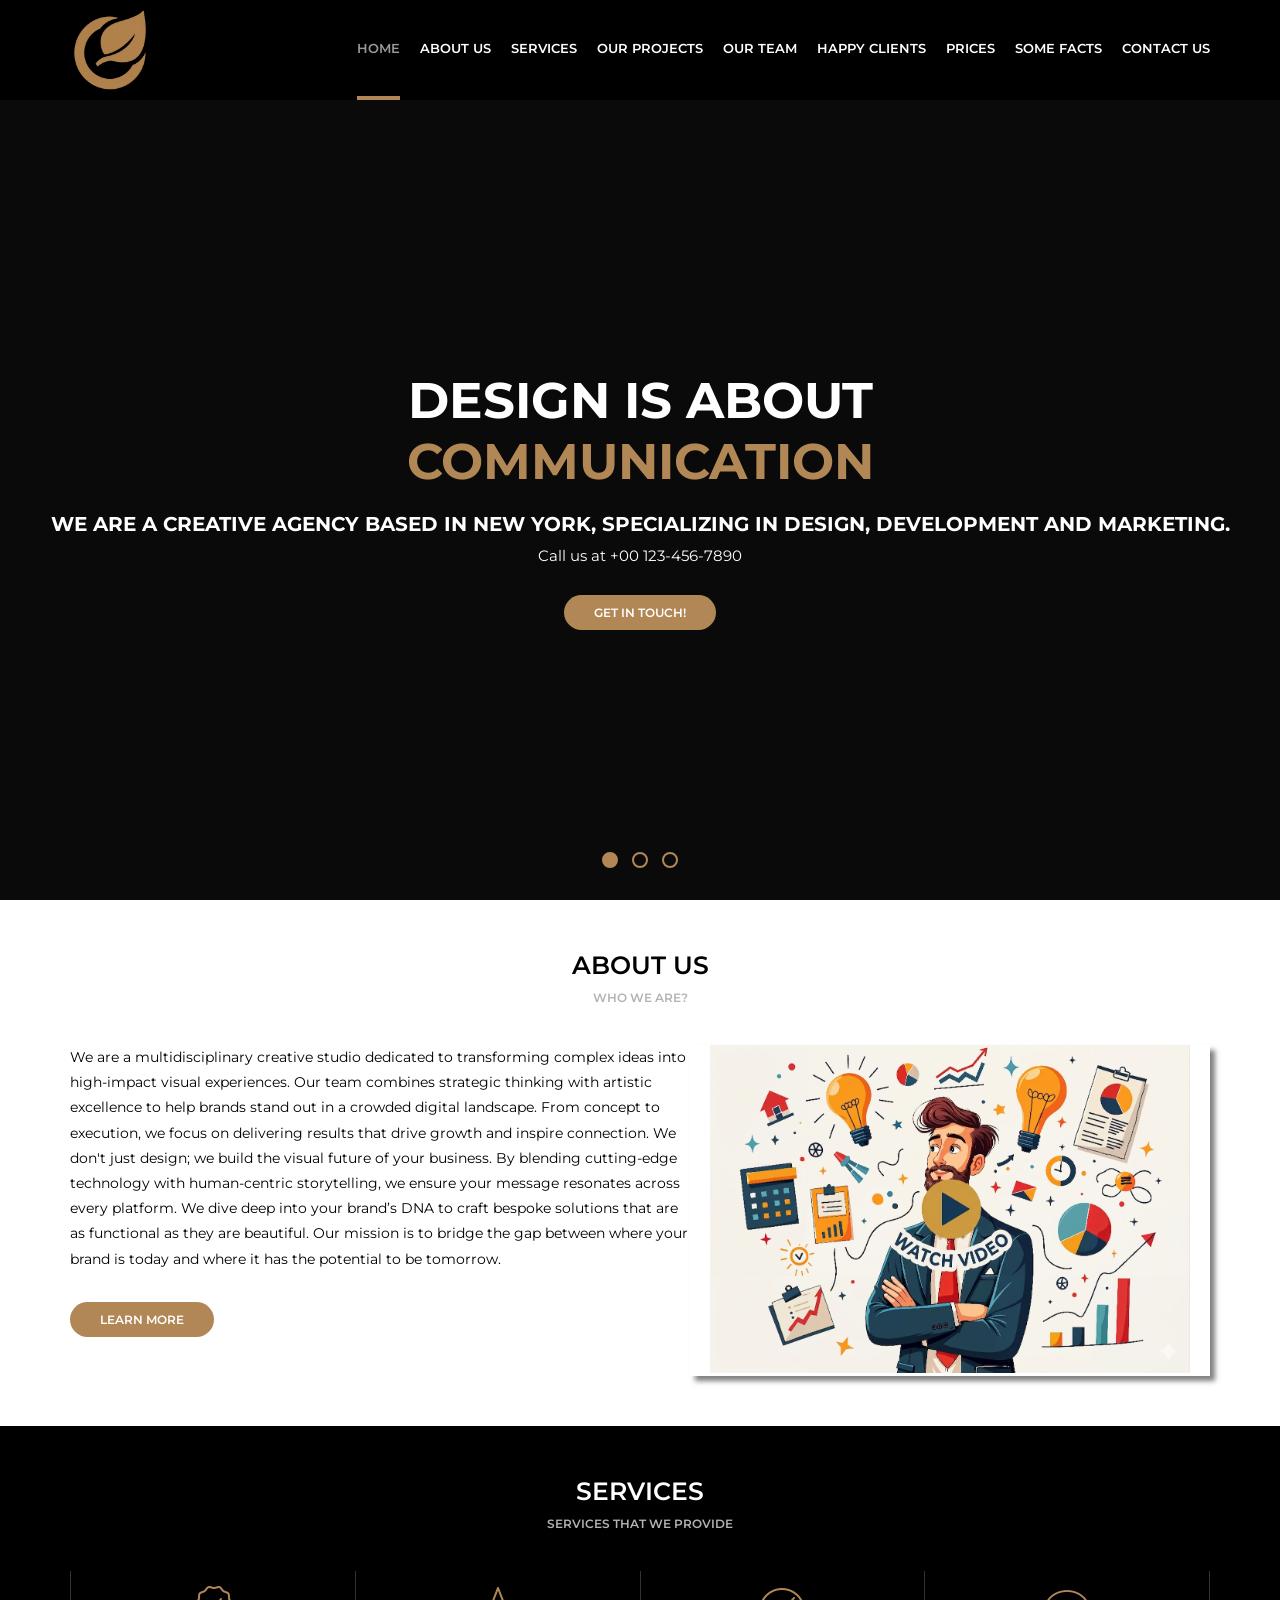
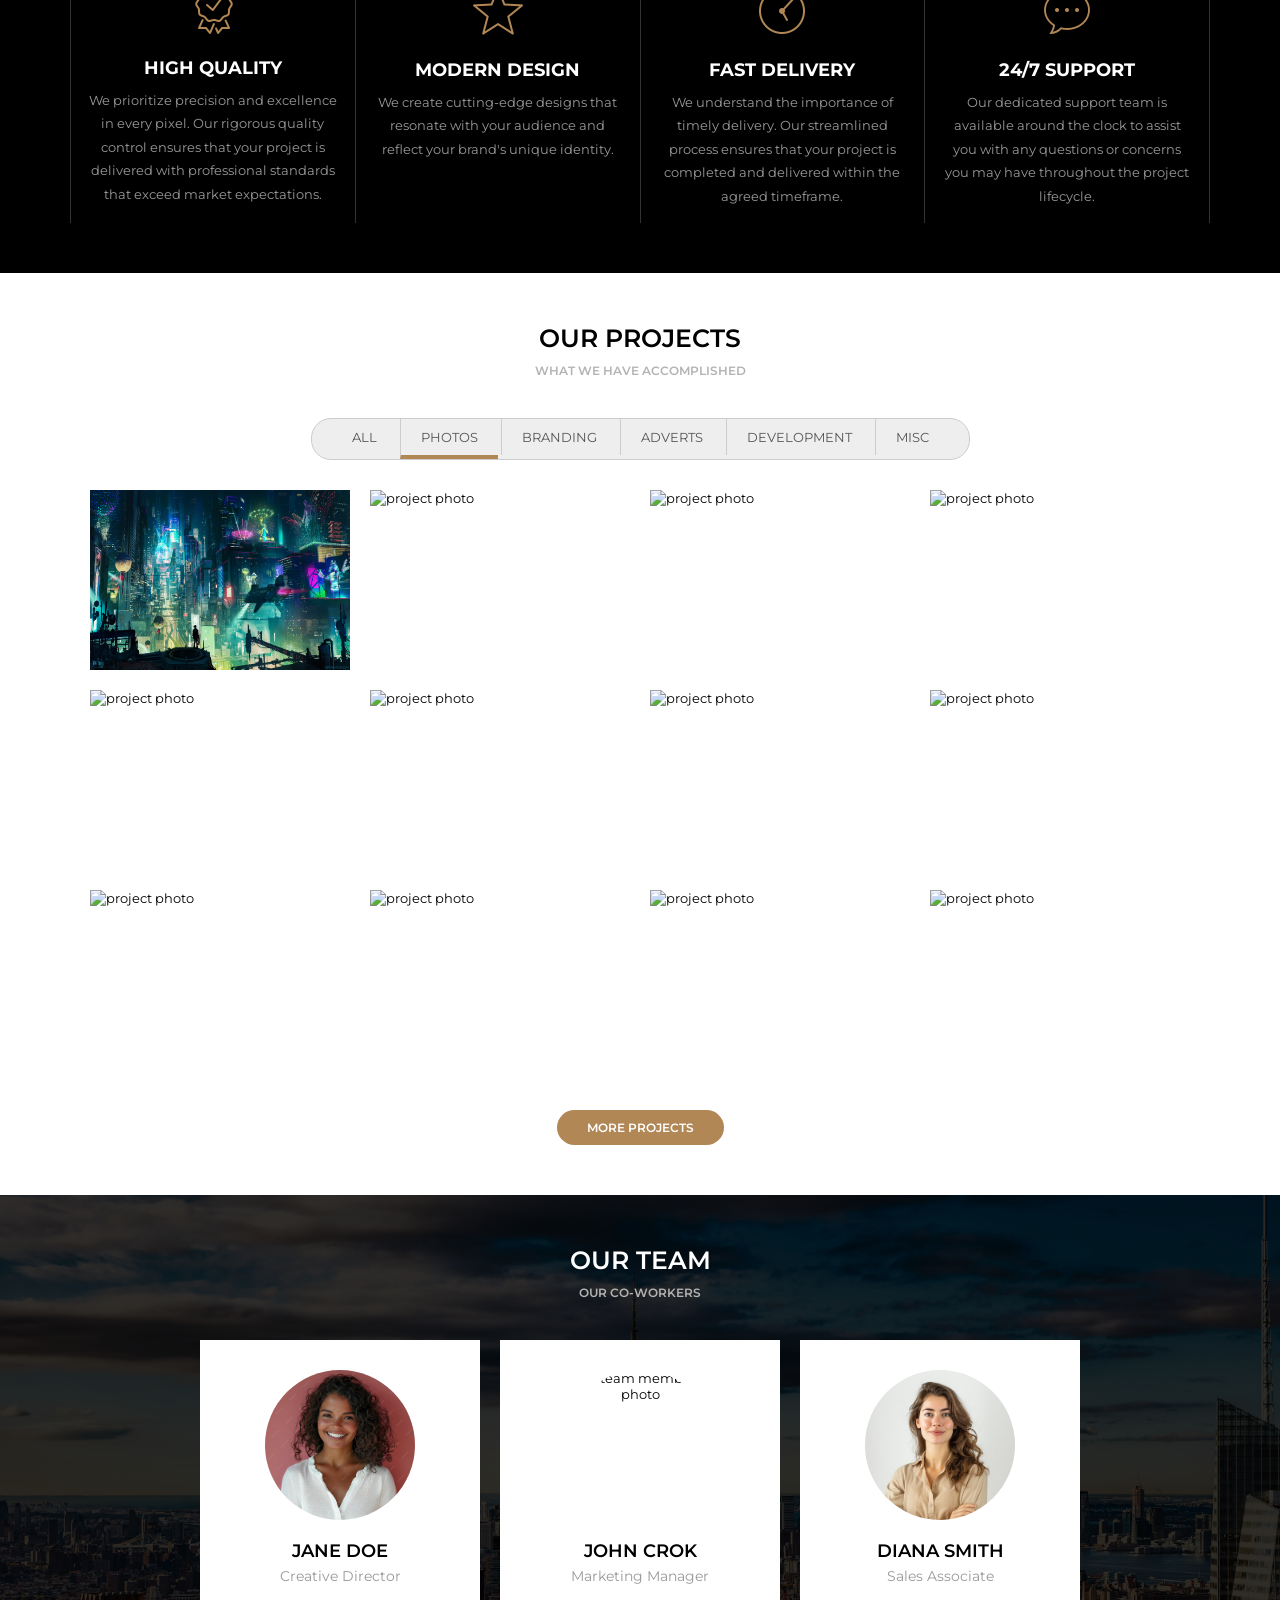
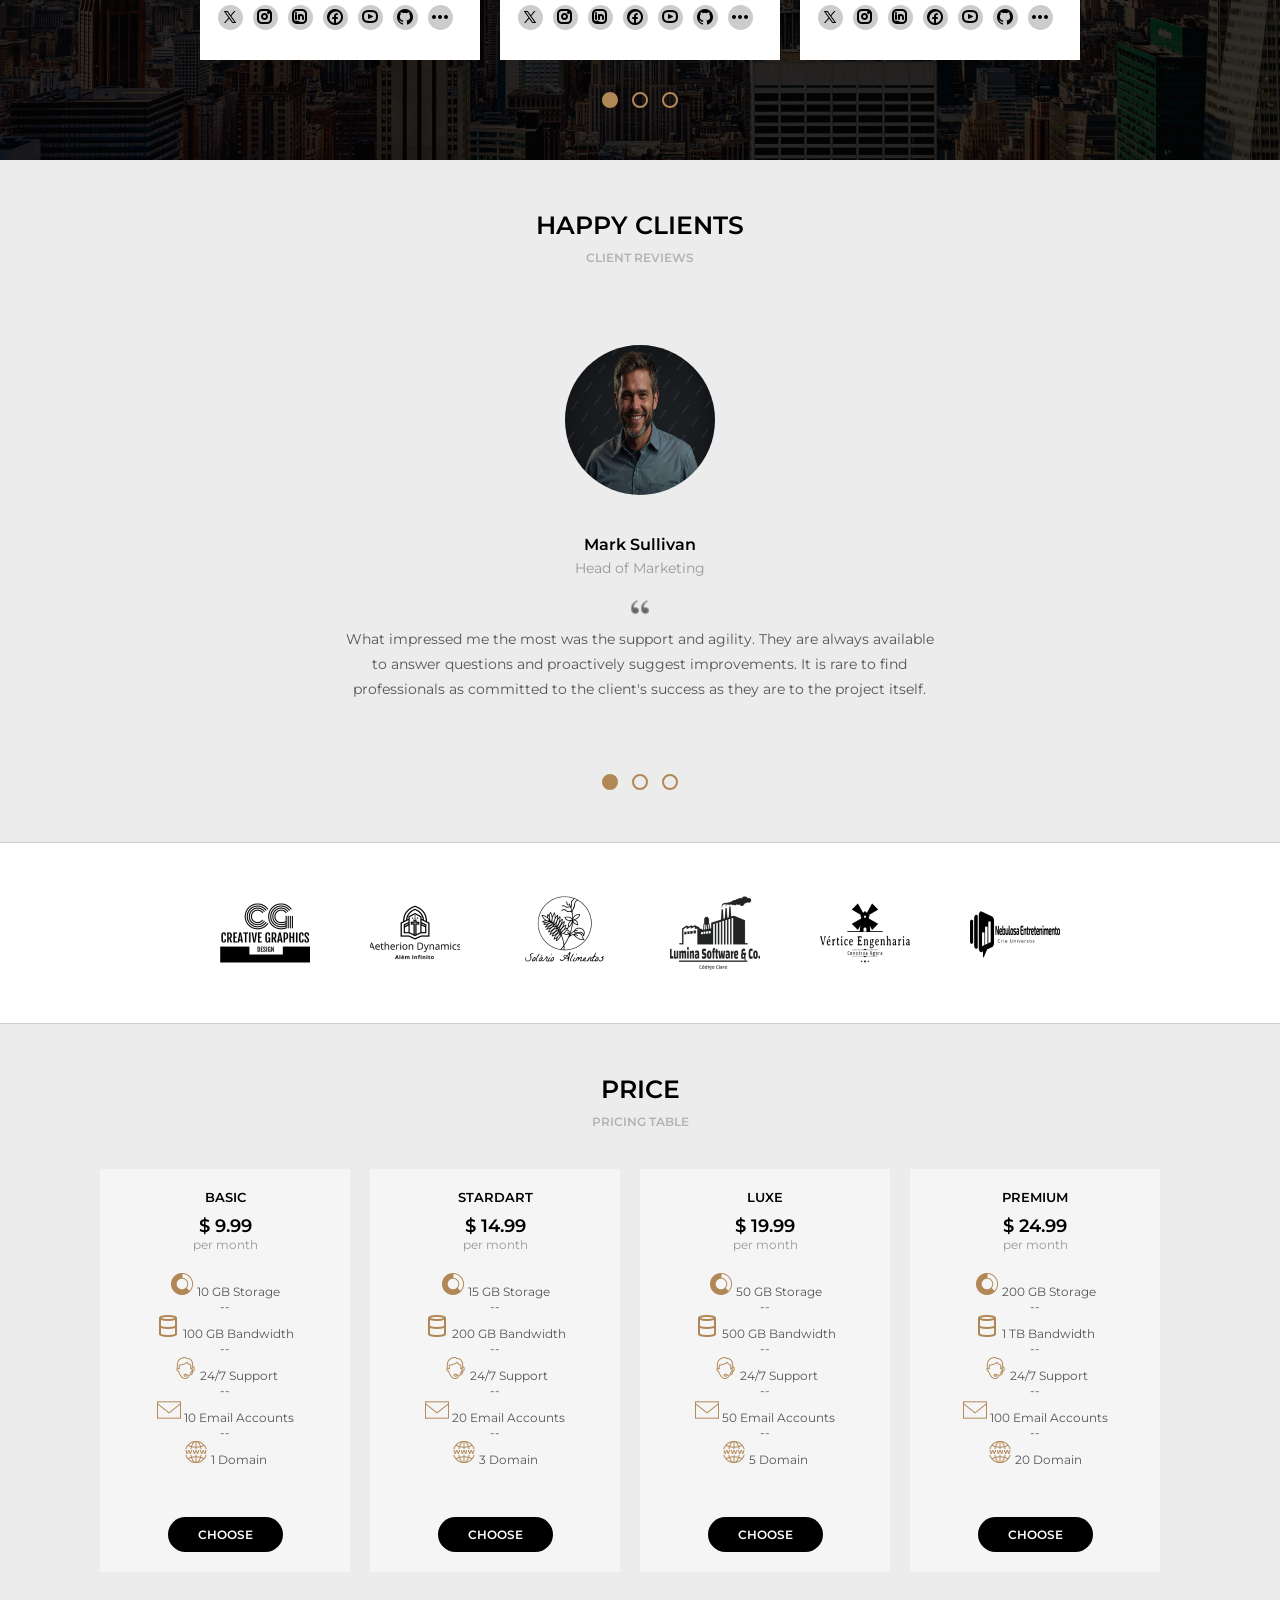
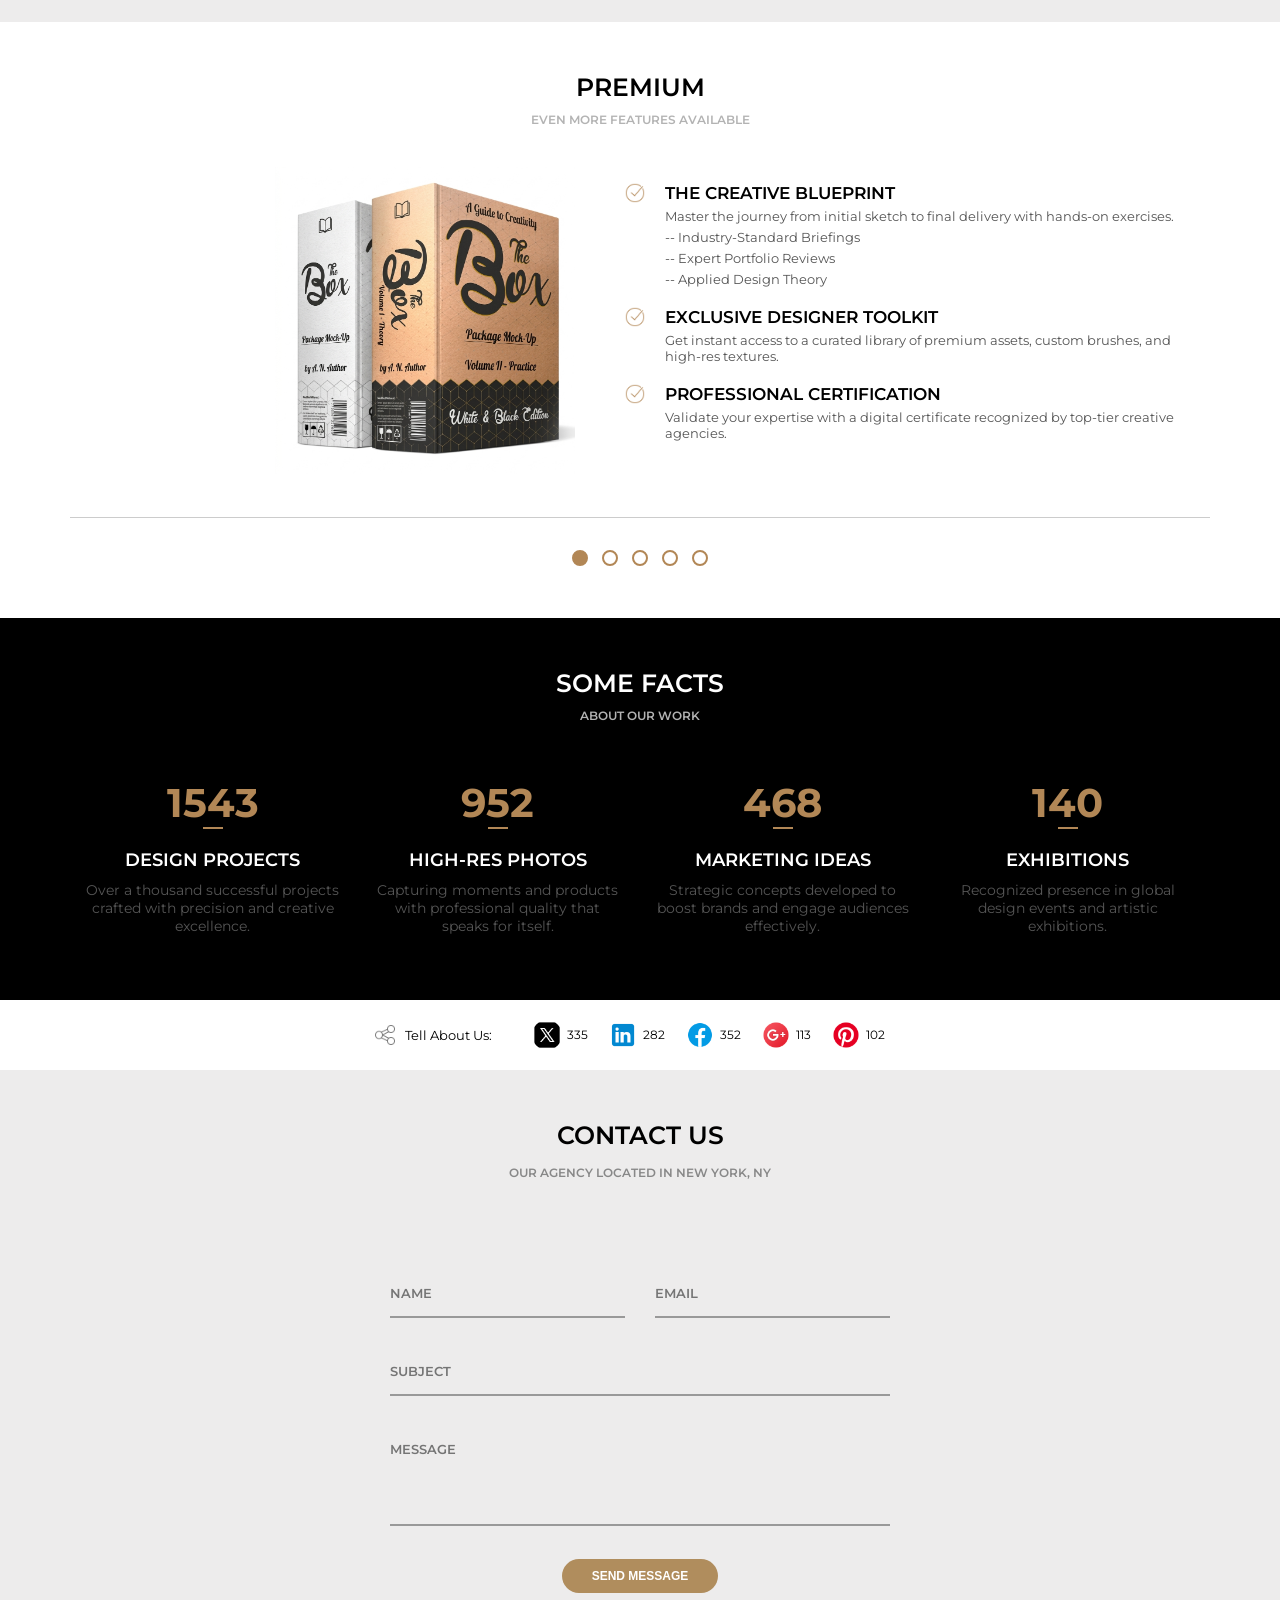
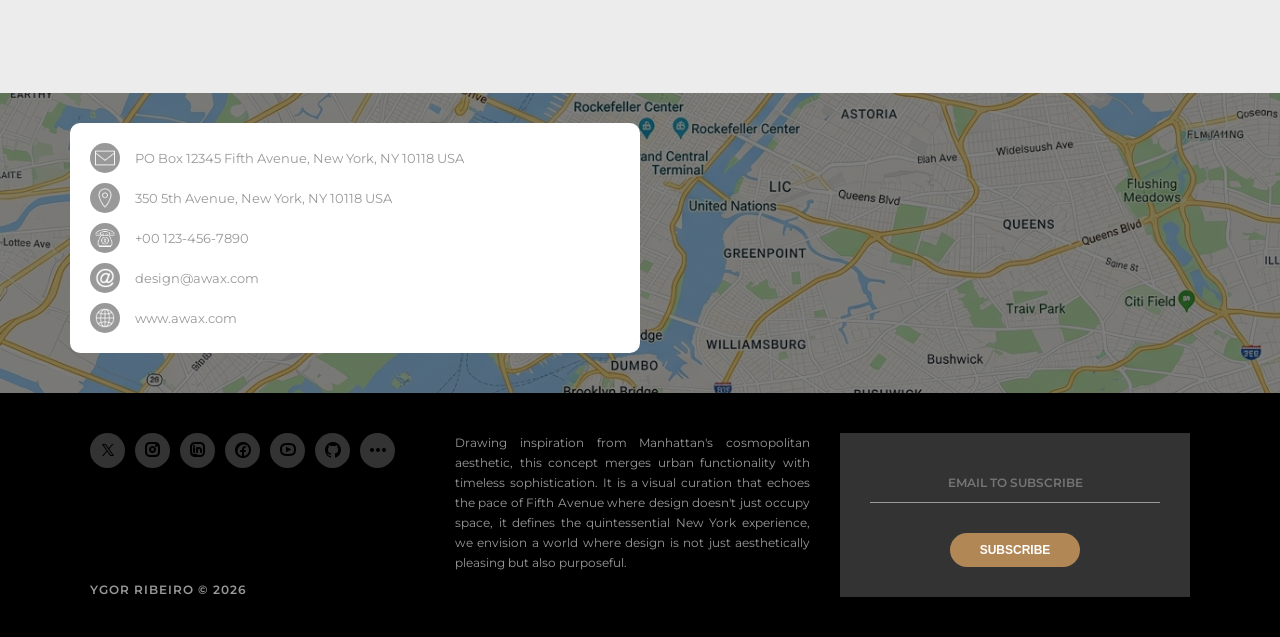
==== index.html @ beacc1e3 "feat: initial project structure, base styling and slider logic" ====
<!DOCTYPE html>
<html>
<head>
    <meta charset="UTF-8">
    <meta name="viewport" content="width=device-width, initial-scale=1.0">
    <title>Projeto Awax</title>
    <meta name="viewport" content="width=device-width,minimun scale=1,initial-scale=1">
    <link rel="preconnect" href="https://fonts.googleapis.com">
    <link rel="preconnect" href="https://fonts.gstatic.com" crossorigin>
    <link href="https://fonts.googleapis.com/css2?family=Montserrat:ital,wght@0,100..900;1,100..900&display=swap" rel="stylesheet">
    <link rel="stylesheet" type="text/css" href="assets/css/style.css">
</head>
<body>
<header>
    <div class="header">
        <div class="logo">
            <div class="logoimg"></div>       
        </div>
        <div class="menu">
            <nav>
                <ul>
                <li class="active"><a href="#">Home</a></li>
                <li><a href="#">About Us</a></li>
                <li><a href="#">Services</a></li>
                <li><a href="#">Our Projects</a></li>
                <li><a href="#">Our Team</a></li>
                <li><a href="#">Happy Clients</a></li>
                <li><a href="#">Prices</a></li>
                <li><a href="#">Some Facts</a></li>
                <li><a href="#">Contact Us</a></li>
            </ul>
            </nav>
        </div>    
    </div>     
</header>
<main>
    <section class="banner">
        <div class="sliders">
            <div class="slide">
                <div class="slidearea">
                    <h1>Design is about<br/><span>Communication</span></h1>
                    <h2>We are a creative agency based in New York, specializing in design, development and marketing.</h2>
                    <h3>Call us at +00 123-456-7890</h3>
                    <a href="" class="button">Get in touch!</a>
                </div>
            </div>
            <div class="slide">
                <div class="slidearea">
                    <h1>Design is about<br/><span>Defereçar</span></h1>
                    <h2>We are a creative agency based in New York, specializing in design, development and marketing.</h2>
                    <h3>Call us at +00 123-456-7890</h3>
                    <a href="" class="button">Get in touch!</a>
                </div>
            </div>
            <div class="slide">
                <div class="slidearea">
                    <h1>Design is about<br/><span>Ocutulcar</span></h1>
                    <h2>We are a creative agency based in New York, specializing in design, development and marketing.</h2>
                    <h3>Call us at +00 123-456-7890</h3>
                    <a href="" class="button">Get in touch!</a>
                </div>
            </div>
        </div>
        <div class="sliders-btns">
            <div class="btn active"></div>
            <div class="btn"></div>
            <div class="btn"></div>
        </div>
    </section>
<section class="banner-primary" style="position: relative;">
    <a href="tel:+5511999999999" class="btn-phone-float">📞</a>
</section>
    <section class="default light">
        <div class="section-title">About Us</div>
        <div class="section-desc">Who we are?</div>
        <div class="section-content">
            <div class="section-aboutus">
                <div class="section-aboutus--left">
                    <p>We are a multidisciplinary creative studio dedicated to transforming complex ideas into high-impact visual experiences. Our team combines strategic thinking with artistic excellence to help brands stand out in a crowded digital landscape. From concept to execution, we focus on delivering results that drive growth and inspire connection. We don't just design; we build the visual future of your business. By blending cutting-edge technology with human-centric storytelling, we ensure your message resonates across every platform. We dive deep into your brand’s DNA to craft bespoke solutions that are as functional as they are beautiful. Our mission is to bridge the gap between where your brand is today and where it has the potential to be tomorrow.
                    <br/></p>
                    <a href="" class="button">Learn more</a>
                </div>
                <div class="section-aboutus--right">
                    <img src="media/Gemini_Generated_Image_ts83n2ts83n2ts83.png" alt="graphic presentation">
                </div>
            </div>
            
        </div>

    </section>
    <section class="default dark">
        <div class="section-title">Services</div>
        <div class="section-desc">Services that we provide</div>
        <div class="section-content">
            <div class="section-services">
                <div class="section-service">
                    <img src="assets/images/icons8-guarantee-48.png"/>
                    <h4>High Quality</h4>
                    <p>We prioritize precision and excellence in every pixel. Our rigorous quality control ensures that your project is delivered with professional standards that exceed market expectations.</p>
                </div>
                <div class="section-service">
                    <img src="assets/images/icons8-star-50.png"/>
                    <h4>Modern Design</h4>
                    <p>We create cutting-edge designs that resonate with your audience and reflect your brand's unique identity.</p>
                </div>
                <div class="section-service">
                    <img src="assets/images/icons8-clock-50.png"/>
                    <h4>Fast Delivery</h4>
                    <p>We understand the importance of timely delivery. Our streamlined process ensures that your project is completed and delivered within the agreed timeframe.</p>
                </div>
                <div class="section-service">
                    <img src="assets/images/icons8-speech-bubble-dots-50.png"/>
                    <h4>24/7 Support</h4>
                    <p>Our dedicated support team is available around the clock to assist you with any questions or concerns you may have throughout the project lifecycle.</p>
                </div>
            </div>           
        </div>
    </section>
    <section class="default light">
        <div class="section-title">Our Projects</div>
        <div class="section-desc">What we have accomplished</div>
        <div class="section-content">
            <div class="section-projects">
                <div class="section-projects--filters">
                    <ul>
                        <li>All</li>
                        <li class="active">Photos</li>
                        <li>Branding</li>
                        <li>Adverts</li>
                        <li>Development</li>
                        <li>Misc</li>
                    </ul>
                </div>
                <div class="section-projects--photos">
                    <div class="section-projects--photo">
                        <div class="section-projects--photoarea">
                            <div class="section-projects--photoinfo">
                                <h5>ABOUT</h5>
                                <p>Sed vestibulum risus vitae nibh vulputate, ed vestibulum risus vitae.</p>
                            </div>
                            <img src="media/foto1.jpg" alt="project photo">
                        </div>
                    </div>
                    <div class="section-projects--photo">
                        <div class="section-projects--photoarea">
                            <div class="section-projects--photoinfo">
                                <h5>ABOUT</h5>
                                <p>Sed vestibulum risus vitae nibh vulputate, ed vestibulum risus vitae.</p>
                            </div>
                            <img src="media/foto2.jpg" alt="project photo">
                        </div>
                    </div>
                    <div class="section-projects--photo">
                        <div class="section-projects--photoarea">
                            <div class="section-projects--photoinfo">
                                <h5>ABOUT</h5>
                                <p>Sed vestibulum risus vitae nibh vulputate, ed vestibulum risus vitae.</p>
                            </div>
                            <img src="media/foto3.jpg" alt="project photo">
                        </div>
                    </div>
                    <div class="section-projects--photo">
                        <div class="section-projects--photoarea">
                            <div class="section-projects--photoinfo">
                                <h5>ABOUT</h5>
                                <p>Sed vestibulum risus vitae nibh vulputate, ed vestibulum risus vitae.</p>
                            </div>
                            <img src="media/foto4.jpg" alt="project photo">
                        </div>
                    </div>
                    <div class="section-projects--photo">
                        <div class="section-projects--photoarea">
                            <div class="section-projects--photoinfo">
                                <h5>ABOUT</h5>
                                <p>Sed vestibulum risus vitae nibh vulputate, ed vestibulum risus vitae.</p>
                            </div>
                            <img src="media/foto5.jpg" alt="project photo">
                        </div>
                    </div>
                    <div class="section-projects--photo">
                        <div class="section-projects--photoarea">
                            <div class="section-projects--photoinfo">
                                <h5>ABOUT</h5>
                                <p>Sed vestibulum risus vitae nibh vulputate, ed vestibulum risus vitae.</p>
                            </div>
                            <img src="media/foto6.jpg" alt="project photo">
                        </div>
                    </div>
                    <div class="section-projects--photo">
                        <div class="section-projects--photoarea">
                            <div class="section-projects--photoinfo">
                                <h5>ABOUT</h5>
                                <p>Sed vestibulum risus vitae nibh vulputate, ed vestibulum risus vitae.</p>
                            </div>
                            <img src="media/foto7.jpg" alt="project photo">
                        </div>
                    </div>
                    <div class="section-projects--photo">
                        <div class="section-projects--photoarea">
                            <div class="section-projects--photoinfo">
                                <h5>ABOUT</h5>
                                <p>Sed vestibulum risus vitae nibh vulputate, ed vestibulum risus vitae.</p>
                            </div>
                            <img src="media/foto8.jpg" alt="project photo">
                        </div>
                    </div>
                    <div class="section-projects--photo">
                        <div class="section-projects--photoarea">
                            <div class="section-projects--photoinfo">
                                <h5>ABOUT</h5>
                                <p>Sed vestibulum risus vitae nibh vulputate, ed vestibulum risus vitae.</p>
                            </div>
                            <img src="media/foto9.jpg" alt="project photo">
                        </div>
                    </div>
                    <div class="section-projects--photo">
                        <div class="section-projects--photoarea">
                            <div class="section-projects--photoinfo">
                                <h5>ABOUT</h5>
                                <p>Sed vestibulum risus vitae nibh vulputate, ed vestibulum risus vitae.</p>
                            </div>
                            <img src="media/foto10.jpg" alt="project photo">
                        </div>
                    </div>
                    <div class="section-projects--photo">
                        <div class="section-projects--photoarea">
                            <div class="section-projects--photoinfo">
                                <h5>ABOUT</h5>
                                <p>Sed vestibulum risus vitae nibh vulputate, ed vestibulum risus vitae.</p>
                            </div>
                            <img src="media/foto11.jpg" alt="project photo">
                        </div>
                    </div>
                    <div class="section-projects--photo">
                        <div class="section-projects--photoarea">
                            <div class="section-projects--photoinfo">
                                <h5>ABOUT</h5>
                                <p>Sed vestibulum risus vitae nibh vulputate, ed vestibulum risus vitae.</p>
                            </div>
                            <img src="media/foto12.jpg" alt="project photo">
                        </div>
                    </div>
                    <a href="" class="button">More Projects</a>
                </div>
            </div>
        </div>
    </section>
    <section class="default dark bg-team">
        <div class="section-team-area">
            <div class="section-title">Our Team</div>
            <div class="section-desc">Our Co-Workers</div>
            <div class="section-content">
                <div class="section-team">
                    <div class="sliders">
                        <div class="slide">
                            <div class="slidearea">
                                <img class="section-team--avatar" src="media/mulher1.jpg" alt="team member photo">
                                <div class="section-team--name">Jane Doe</div>
                                <div class="section-team--job">Creative Director</div>
                                <div class="section-team--social">
                                    <a href="#"><img src="assets/images/icons8-twitter-16.png"/></a>
                                    <a href="#"><img src="assets/images/icons8-instagram-16.png"/></a>
                                    <a href="#"><img src="assets/images/icons8-linkedin-16.png"/></a>
                                    <a href="#"><img src="assets/images/icons8-facebook-16.png"/></a>
                                    <a href="#"><img src="assets/images/icons8-youtube-16.png"/></a>
                                    <a href="#"><img src="assets/images/icons8-github-16.png"/></a>
                                    <a href="#"><img src="assets/images/icons8-plus-16.png"/></a>
                                </div>
                            </div>
                        </div>
                        <div class="slide">
                            <div class="slidearea">
                                <img class="section-team--avatar" src="media/homem1.jpg" alt="team member photo">
                                <div class="section-team--name">John Crok</div>
                                <div class="section-team--job">Marketing Manager</div>
                                <div class="section-team--social">
                                    <a href="#"><img src="assets/images/icons8-twitter-16.png"/></a>
                                    <a href="#"><img src="assets/images/icons8-instagram-16.png"/></a>
                                    <a href="#"><img src="assets/images/icons8-linkedin-16.png"/></a>
                                    <a href="#"><img src="assets/images/icons8-facebook-16.png"/></a>
                                    <a href="#"><img src="assets/images/icons8-youtube-16.png"/></a>
                                    <a href="#"><img src="assets/images/icons8-github-16.png"/></a>
                                    <a href="#"><img src="assets/images/icons8-plus-16.png"/></a>
                                </div>
                            </div>
                        </div>
                        <div class="slide">
                            <div class="slidearea">
                                <img class="section-team--avatar" src="media/mulher2.jpg" alt="team member photo">
                                <div class="section-team--name">Diana Smith</div>
                                <div class="section-team--job">Sales Associate</div>
                                <div class="section-team--social">
                                    <a href="#"><img src="assets/images/icons8-twitter-16.png"/></a>
                                    <a href="#"><img src="assets/images/icons8-instagram-16.png"/></a>
                                    <a href="#"><img src="assets/images/icons8-linkedin-16.png"/></a>
                                    <a href="#"><img src="assets/images/icons8-facebook-16.png"/></a>
                                    <a href="#"><img src="assets/images/icons8-youtube-16.png"/></a>
                                    <a href="#"><img src="assets/images/icons8-github-16.png"/></a>
                                    <a href="#"><img src="assets/images/icons8-plus-16.png"/></a>
                                </div>
                            </div>
                        </div>
                        <div class="slide">
                            <div class="slidearea">
                                <img class="section-team--avatar" src="media/homem2.jpg" alt="team member photo">
                                <div class="section-team--name">Michael Brown</div>
                                <div class="section-team--job">IT Specialist</div>
                                <div class="section-team--social">
                                    <a href="#"><img src="assets/images/icons8-twitter-16.png"/></a>
                                    <a href="#"><img src="assets/images/icons8-instagram-16.png"/></a>
                                    <a href="#"><img src="assets/images/icons8-linkedin-16.png"/></a>
                                    <a href="#"><img src="assets/images/icons8-facebook-16.png"/></a>
                                    <a href="#"><img src="assets/images/icons8-youtube-16.png"/></a>
                                    <a href="#"><img src="assets/images/icons8-github-16.png"/></a>
                                    <a href="#"><img src="assets/images/icons8-plus-16.png"/></a>
                                </div>
                            </div>
                        </div>
                    </div>
                </div>           
            </div>
                <div class="sliders-btns">
                    <div class="btn active"></div>
                    <div class="btn"></div>
                    <div class="btn"></div>
                </div>
        </div>
    </section>
    <section class="default clients">
        <div class="section-title">Happy Clients</div>
        <div class="section-desc">Client Reviews</div>
        <div class="section-content">
            <div class="section-clients">
                <div class="sliders">
                    <div class="slide">
                        <div class="slidearea">
                            <img class="section-clients--avatar" src="media/homem4.jpg" alt="client photo">
                            <div class="section-clients--name">Mark Sullivan</div>
                            <div class="section-clients--job">Head of Marketing</div>
                            <img class="section-clients--quote" src="assets/images/icons8-left-quotes-16.png"/>
                            <div class="section-clients--review">What impressed me the most was the support and agility. They are always available to answer questions and proactively suggest improvements. It is rare to find professionals as committed to the client's success as they are to the project itself.</div>
                        </div>
                    </div>
                    <div class="slide">
                        <div class="slidearea">
                            <img class="section-clients--avatar" src="media/homem1.jpg" alt="client photo">
                            <div class="section-clients--name">Jane Doe</div>
                            <div class="section-clients--job">Creative Director</div>
                            <img class="section-clients--quote" src="assets/images/icons8-left-quotes-16.png"/>
                            <div class="section-clients--review">Sed vestibulum risus vitae nibh vulputate ullamcorper. Praesent fringilla sem vel sollicitudin cursus. Vestibulum eu nunc non neque rhoncus molestie.</div>
                        </div>
                    </div>
                    <div class="slide">
                        <div class="slidearea">
                            <img class="section-clients--avatar" src="media/homem1.jpg" alt="client photo">
                            <div class="section-clients--name">Mark Sullivan</div>
                            <div class="section-clients--job">Head of Marketing</div>
                            <img class="section-clients--quote" src="assets/images/icons8-left-quotes-16.png"/>
                            <div class="section-clients--review">What impressed me the most was the support and agility. They are always available to answer questions and proactively suggest improvements. It is rare to find professionals as committed to the client's success as they are to the project itself.</div>
                        </div>
                    </div>
                </div>
                <div class="sliders-btns">
                    <div class="btn active"></div>
                    <div class="btn"></div>
                    <div class="btn"></div>
                </div>                                       
            </div>
            

    </section>
    <section class="section-logos">
        <div class="enterprise-logos">
            <img src="assets/images/enterprise1.png" alt="project photo">
            <img src="assets/images/enterprise2.png" alt="project photo">
            <img src="assets/images/enterprise3.png" alt="project photo">
            <img src="assets/images/enterprise4.png" alt="project photo">
            <img src="assets/images/enterprise5.png" alt="project photo">
            <img src="assets/images/enterprise6.png" alt="project photo">
        </div>
    </section>
    <section class="default clients">
        <div class="section-title">Price</div>
        <div class="section-desc">Pricing Table</div>
        <div class="section-content">
            <div class="section-price">
                <div class="section-price--item">
                    <div class="section-price--itemtitle">Basic</div>
                    <div class="section-price--itemprice">$ 9.99</div>
                    <div class="section-price--itemperiod">per month</div>
                    <div class="section-price--itempoints">
                        <p><img src="assets/images/icons8-storage-24.png"/> 10 GB Storage<br>--</p>
                        <p><img src="assets/images/icons8-bandwidth-24.png"/> 100 GB Bandwidth<br>--</p>
                        <p><img src="assets/images/icons8-online-support-24.png"/> 24/7 Support<br>--</p>
                        <p><img src="assets/images/icons8-new-message-24.png"/>   10 Email Accounts<br>--</p>
                        <p><img src="assets/images/icons8-domain-24.png"/> 1 Domain</p>
                        </div><a href="" class="button-dark">Choose</a>
                </div>
                <div class="section-price--item">
                    <div class="section-price--itemtitle">Stardart</div>
                    <div class="section-price--itemprice">$ 14.99</div>
                    <div class="section-price--itemperiod">per month</div>
                    <div class="section-price--itempoints">
                        <p><img src="assets/images/icons8-storage-24.png"/> 15 GB Storage<br>--</p>
                        <p><img src="assets/images/icons8-bandwidth-24.png"/> 200 GB Bandwidth<br>--</p>
                        <p><img src="assets/images/icons8-online-support-24.png"/> 24/7 Support<br>--</p>
                        <p><img src="assets/images/icons8-new-message-24.png"/>   20 Email Accounts<br>--</p>
                        <p><img src="assets/images/icons8-domain-24.png"/> 3 Domain</p>
                        </div><a href="" class="button-dark">Choose</a>
                </div>
                <div class="section-price--item">
                    <div class="section-price--itemtitle">Luxe</div>
                    <div class="section-price--itemprice">$ 19.99</div>
                    <div class="section-price--itemperiod">per month</div>
                    <div class="section-price--itempoints">
                        <p><img src="assets/images/icons8-storage-24.png"/> 50 GB Storage<br>--</p>
                        <p><img src="assets/images/icons8-bandwidth-24.png"/> 500 GB Bandwidth<br>--</p>
                        <p><img src="assets/images/icons8-online-support-24.png"/> 24/7 Support<br>--</p>
                        <p><img src="assets/images/icons8-new-message-24.png"/>   50 Email Accounts<br>--</p>
                        <p><img src="assets/images/icons8-domain-24.png"/> 5 Domain</p>
                        </div><a href="" class="button-dark">Choose</a>
                </div>
                <div class="section-price--item">
                    <div class="section-price--itemtitle">Premium</div>
                    <div class="section-price--itemprice">$ 24.99</div>
                    <div class="section-price--itemperiod">per month</div>
                    <div class="section-price--itempoints">
                        <p><img src="assets/images/icons8-storage-24.png"/> 200 GB Storage<br>--</p>
                        <p><img src="assets/images/icons8-bandwidth-24.png"/> 1 TB Bandwidth<br>--</p>
                        <p><img src="assets/images/icons8-online-support-24.png"/> 24/7 Support<br>--</p>
                        <p><img src="assets/images/icons8-new-message-24.png"/>   100 Email Accounts<br>--</p>
                        <p><img src="assets/images/icons8-domain-24.png"/> 20 Domain</p>
                        </div><a href="" class="button-dark">Choose</a>
                </div>
            </div>                                           
        </div>            
    </section>
<section class="default light">
    <div class="section-title">Premium</div>
    <div class="section-desc">Even More Features Available</div>
    
    <div class="section-premium">
        <div class="sliders">
            <div class="slide">
                <div class="slidearea">
                    <div class="section-premium--left">
                        <img src="assets/images/premium.png" alt="graphic presentation">   
                    </div>
                    <div class="section-premium--right">
                        <div class="section-premium--item">
                            <img src="assets/images/icons8-selected-50.png"/>
                            <div>
                                <h3>The Creative Blueprint</h3>
                                <p>Master the journey from initial sketch to final delivery with hands-on exercises.</p>
                                <p>-- Industry-Standard Briefings</p>
                                <p>-- Expert Portfolio Reviews</p>
                                <p>-- Applied Design Theory</p>
                            </div>                           
                        </div>
                        <div class="section-premium--item">
                            <img src="assets/images/icons8-selected-50.png"/>
                            <div>
                                <h3>Exclusive Designer Toolkit</h3>
                                <p>Get instant access to a curated library of premium assets, custom brushes, and high-res textures.</p>
                            </div>                           
                        </div>
                        <div class="section-premium--item">
                            <img src="assets/images/icons8-selected-50.png"/>
                            <div>
                                <h3>Professional Certification</h3>
                                <p>Validate your expertise with a digital certificate recognized by top-tier creative agencies.</p>
                            </div>                           
                        </div>
                    </div>
                </div>
            </div>

            <div class="slide">
                <div class="slidearea">
                    <div class="section-premium--left">
                        <img src="assets/images/premium.png" alt="graphic presentation">   
                    </div>
                    <div class="section-premium--right">
                        <div class="section-premium--item">
                            <img src="assets/images/icons8-selected-50.png"/>
                            <div>
                                <h3>Advanced Workflows</h3>
                                <p>Optimize your production speed with pro techniques and automated actions.</p>
                            </div>                           
                        </div>
                        <div class="section-premium--item">
                            <img src="assets/images/icons8-selected-50.png"/>
                            <div>
                                <h3>Weekly Mentorship</h3>
                                <p>Live Q&A sessions with industry leaders to guide your career growth.</p>
                            </div>                           
                        </div>
                    </div>
                </div>
            </div>

            <div class="slide">
                <div class="slidearea">
                    <div class="section-premium--left">
                        <img src="assets/images/premium.png" alt="graphic presentation">   
                    </div>
                    <div class="section-premium--right">
                        <div class="section-premium--item">
                            <img src="assets/images/icons8-selected-50.png"/>
                            <div>
                                <h3>Global Networking</h3>
                                <p>Connect with a worldwide community of creatives and potential recruiters.</p>
                            </div>                           
                        </div>
                        <div class="section-premium--item">
                            <img src="assets/images/icons8-selected-50.png"/>
                            <div>
                                <h3>Job Board Access</h3>
                                <p>Exclusive access to high-paying remote job listings in the creative sector.</p>
                            </div>                           
                        </div>
                    </div>
                </div>
            </div>

            <div class="slide">
                <div class="slidearea">
                    <div class="section-premium--left">
                        <img src="assets/images/premium.png" alt="graphic presentation">   
                    </div>
                    <div class="section-premium--right">
                        <div class="section-premium--item">
                            <img src="assets/images/icons8-selected-50.png"/>
                            <div>
                                <h3>Project Management</h3>
                                <p>Learn how to handle high-value clients and complex project timelines.</p>
                            </div>                           
                        </div>
                    </div>
                </div>
            </div>

            <div class="slide">
                <div class="slidearea">
                    <div class="section-premium--left">
                        <img src="assets/images/premium.png" alt="graphic presentation">   
                    </div>
                    <div class="section-premium--right">
                        <div class="section-premium--item">
                            <img src="assets/images/icons8-selected-50.png"/>
                            <div>
                                <h3>Unlimited Updates</h3>
                                <p>Keep your skills sharp with lifetime access to all future course updates.</p>
                            </div>                           
                        </div>
                    </div>
                </div>
            </div>

        </div> <div class="sliders-btns">
            <div class="btn active"></div>
            <div class="btn"></div>
            <div class="btn"></div>
            <div class="btn"></div>
            <div class="btn"></div>
        </div>    
    </div> 
</section>
<section class="default dark">
    <div class="section-title">Some facts</div>
    <div class="section-desc">About our work</div>
    <div class="section-content">
        <div class="section-facts">
            
            <div class="section-fact">
                <h3>1543</h3>
                <div class="section-fact--line"></div> 
                <h4>Design Projects</h4>
                <p>Over a thousand successful projects crafted with precision and creative excellence.</p>
            </div>

            <div class="section-fact">
                <h3>952</h3>
                <div class="section-fact--line"></div>
                <h4>High-Res Photos</h4>
                <p>Capturing moments and products with professional quality that speaks for itself.</p>
            </div>

            <div class="section-fact">
                <h3>468</h3>
                <div class="section-fact--line"></div>
                <h4>Marketing Ideas</h4>
                <p>Strategic concepts developed to boost brands and engage audiences effectively.</p>
            </div>

            <div class="section-fact">
                <h3>140</h3>
                <div class="section-fact--line"></div>
                <h4>Exhibitions</h4>
                <p>Recognized presence in global design events and artistic exhibitions.</p>
            </div>

        </div> </div> 
</section>
<section class="section-share">
            <div class="section-share--legend">
                <img src="assets/images/icons8-share-50.png" alt="share icon">
                Tell About Us:
            </div>
            <div class="section-share--item">
                <div class="section-share--icon twitter">
                    <img src="assets/images/icons8-x-50.png">
                </div>
                335
            </div>
            <div class="section-share--item">
                <div class="section-share--icon linkedin">
                    <img src="assets/images/icons8-linkedin-48.png">
                </div>
                282
            </div>
            <div class="section-share--item">
                <div class="section-share--icon facebook">
                    <img src="assets/images/icons8-facebook-new-48.png">
                </div>
                352
            </div>
            <div class="section-share--item">
                <div class="section-share--icon googleplus">
                    <img src="assets/images/icons8-google-plus-48.png">
                </div>
                113
            </div>
            <div class="section-share--item">
                <div class="section-share--icon pinterest">
                    <img src="assets/images/icons8-pinterest-48.png">
                </div>
                102
            </div>
</section>
<section class="default clients">
        <div class="section-title">Contact Us</div>
        <div class="section-contact-desc">Our Agency Located in New York, NY</div>
        <div class="section-content">
            <div class="section-contact">
                    <form method="POST">
                        <div class="section-contact--split">
                            <input type="text" name="name" placeholder="NAME">
                            <input type="text" name="name" placeholder="EMAIL">
                        </div>
                        <input type="text" name="name" placeholder="SUBJECT">
                        <textarea name="message" placeholder="MESSAGE"></textarea>
                        <input type="submit" value="Send Message" class="button">
                    </form>
            </div>
</section>
<section class="section-map">                                                                                                                                                                                                                                                                                                                                                                                                                                                                                         
    <div class="section-map--area">
            <div class="section-map--info">
                     <div class="section-map--info-item">
                        <div class="section-map--info-item-img">
                            <img src="assets/images/icons8-new-message-50.png" alt="location icon">
                        </div>
                        PO Box 12345 Fifth Avenue, New York, NY 10118 USA
                     </div>
                     <div class="section-map--info-item">
                        <div class="section-map--info-item-img">
                            <img src="assets/images/icons8-map-pin-50.png" alt="location icon">
                        </div>
                        350 5th Avenue, New York, NY 10118 USA
                     </div>
                     <div class="section-map--info-item">
                        <div class="section-map--info-item-img">
                            <img src="assets/images/icons8-old-phone-64.png" alt="location icon">
                        </div>
                        +00 123-456-7890
                     </div>
                     <div class="section-map--info-item">
                        <div class="section-map--info-item-img">
                            <img src="assets/images/icons8-@-50.png" alt="location icon">
                        </div>
                        design@awax.com
                     </div>
                     <div class="section-map--info-item">
                        <div class="section-map--info-item-img">
                            <img src="assets/images/icons8-world-50.png" alt="location icon">
                        </div>
                        <a href="http://www.awax.com" target="_blank" class="awax">www.awax.com</a>
                     </div>
                                                                                                                                                                                                                                                                                      
        </div>
</section>
<section class="section-map-area">
    <a href="#" class="btn-back-top" id="backToTop">
        <img src="assets/images/icons8-arrow-up-50.png" alt="Top">
    </a>
</section>  
</main>
<footer>
    <div class="footer-area">
        <div class="area-main">
            <div class="footer-item-area1">
                <div class="footer-social">
                    <a href="#"><img src="assets/images/icons8-twitter-16.png"/></a>
                    <a href="#"><img src="assets/images/icons8-instagram-16.png"/></a>
                    <a href="#"><img src="assets/images/icons8-linkedin-16.png"/></a>
                    <a href="#"><img src="assets/images/icons8-facebook-16.png"/></a>
                    <a href="#"><img src="assets/images/icons8-youtube-16.png"/></a>
                    <a href="#"><img src="assets/images/icons8-github-16.png"/></a>
                    <a href="#"><img src="assets/images/icons8-plus-16.png"/></a>
                </div>
                <div class="footer-copy">
                     Ygor Ribeiro &copy; 2026
                </div>
            </div>
            <div class="footer-item-area2">
                <p>Drawing inspiration from Manhattan's cosmopolitan aesthetic, this concept merges urban functionality with timeless sophistication. It is a visual curation that echoes the pace of Fifth Avenue where design doesn't just occupy space, it defines the quintessential New York experience, we envision a world where design is not just aesthetically pleasing but also purposeful.</p>
            </div>
            <div class="footer-item-area3">
                <form method="POST">
                    <input type="text" name="name" placeholder="Email to subscribe">
                    <input type="submit" value="Subscribe" class="button">
                </form>

            </div>
        </div>
</footer>
    

        
<script src="assets/script.js"></script>    
</body>
</html>
---- assets/css/style.css ----
* {
    margin: 0;
    padding: 0;
    box-sizing: border-box;
}
body {
    font-family: 'Montserrat', sans-serif;
    font-size: 13px;
    overflow-x: hidden;
}

header {
    height: 100px ;
    background-color: #000;
    color: #fff;

}

.header {
    max-width: 1140px;
    height: 100px; 
    margin: auto;
    display: flex;
    align-items: center;
}

.logo {
    width: 100px;
}
.logoimg {
    width: 80px;
    height: 80px;
    background-image: url('../images/logo.png');
    background-size: contain;
    background-repeat: no-repeat;
}

.menu {
    flex: 1;
    display: flex;
    justify-content: flex-end;
}

.menu ul, .menu li {
    list-style: none;
}
.menu ul {
    display: flex;
    gap: 20px;
}

.menu ul li a {
    text-decoration: none;
    text-transform: uppercase;
    color: #fff;
    font-weight: 600;
    transition: color 0.3s ease;
    display: flex;
    height: 100px;
    align-items: center;
    border-bottom: 4px solid transparent;
}

.menu ul li a:hover,
.menu ul li.active a {
    border-bottom: 4px solid #b28756;
    color: #999;
}

.button {
    display: inline-block;
    background-color: #b28756;
    color: #fff;
    text-decoration: none;
    text-transform: uppercase;
    font-size: 12px;
    font-weight: 600;
    padding: 10px 30px;
    margin-top: 30px;
    border-radius: 20px;

} 

.button:hover {
    background-color: #9a6f42;
    transition: all 0.3s;
}

.banner {
    height:calc(100vh - 100px);
    background-color: #333;
    background-image:url('../images/bg.jpg');
    background-size: cover;
    background-position: center;
    overflow: hidden;
}

.banner .sliders {
    width: 300vw;
    height: 100%;
    display: flex;
    position: relative;
    transition: margin-left 0.8s ease;
}

.banner .slide {
    width: 100vw;
    height: 100%;
    flex-shrink: 0;
    background-color: rgba(0, 0, 0, 0.8);
}

.banner .slidearea {
    display : flex;
    flex-direction: column;
    height: 100%;
    justify-content: center;
    align-items: center;
    color: #fff;
    text-align: center;
}

.banner h1 {
    font-size: 50px;
    font-weight: bold;
    text-transform: uppercase;
}

.banner h1 span {
    color: #b28756;
}

.banner h2 {
    text-transform: uppercase;
    margin-top: 20px;
}
.banner h3 {
    margin-top: 10px;
    font-weight: normal;
}

.banner .sliders-btns {
    width: 100vw;
    height: 20px;
    position: absolute;
    margin-top: -50px;
    display: flex;
    justify-content: center;
    align-items: center;
}

.banner .sliders-btns .btn {
    width: 16px;
    height: 16px;
    border: 2px solid #b28756;
    border-radius: 50%;
    margin: 0 7px;
    cursor: pointer;
}

.banner .sliders-btns .btn.active {
    background-color: #b28756;
}

.default {
    width: 100vw;
    padding-top: 50px;
    padding-bottom: 50px;
}

.default .section-title,
.default .section-desc {
    text-align: center;
    text-transform: uppercase;  
    font-weight: 600;  
}

.default .section-title {
    font-size: 25px;
    color: #000;
}

.default .section-desc {
    font-size: 12px;
    color: #b3b3b3;
    margin-top: 10px;
    margin-bottom: 40px;
}

.default .section-content {
    max-width: 1140px;
    margin: auto;
}

.default.light {
    background-color: #FFF;
}
.default.light .section-title,
.default.light .section-content {
    color: #000;
}

.default.dark {
    background-color: #000;
}
.default.dark .section-title,
.default.dark .section-content {
    color: #fff;
}
.button-dark {
    display: inline-block;
    background-color: #000;
    color: #fff;
    text-decoration: none;
    text-transform: uppercase;
    font-size: 12px;
    font-weight: 600;
    padding: 10px 30px;
    margin-top: 30px;
    border-radius: 20px;

} 

.button-dark:hover {
    background-color: #9a6f42;
    transition: all 0.3s;
}











.section-aboutus {
    display: flex;
}
.section-aboutus--left {
    flex: 1;
}
.section-aboutus--left p {
    font-size: 14px;
    line-height: 1.8;
}

.section-aboutus--right {
    width: 520px;
    text-align: center;
    transition: transform 0.3s ease;
    box-shadow: 5px 5px 5px rgba(0, 0, 0, 0.5);
}
.section-aboutus--right:hover {
    transform: scale(1.05);
}

.section-aboutus--right img {
    width: 480px;
    box-shadow: 0 5px 1 0px #333;

}

.section-services {
    display: flex;
}

.section-service {
    flex: 1;
    text-align: center;
    border-right: 1px solid #333;
    padding: 15px;
    transition: transform 0.3s ease;
}
.section-service:hover {
    transform: scale(1.05);
}
.section-service:first-child {
    border-left: 1px solid #333;
}

.section-service h4 {
    font-size: 18px;
    margin-top: 20px;
    text-transform: uppercase;
}

.section-service p {
    font-size: 13px;
    line-height: 1.8;
    margin-top: 10px;
    color: #999;
}

.section-projects {
    display: flex;
    flex-direction: column;
    align-items: center;
}

.section-projects--filters {
    border: 1px solid #CCC;
    background-color: #EEE;
    border-radius: 20px;
    display: inline-block;
    padding: 0px 20px;
}

.section-projects--filters ul,
.section-projects--filters li {
    list-style: none;
}

.section-projects--filters li {
    display: inline-block;
    padding: 10px 20px;
    cursor: pointer;
    text-transform: uppercase;
    font-size: 13px;
    border-left: 1px solid #CCC;
    color: #555;
}
.section-projects--filters li:first-child {
    border-left: none;
}
.section-projects--filters li.active,
.section-projects--filters li:hover {
    border-bottom: 4px solid #b28756;
}

.section-projects--photos {
    width: 100vw;
    max-width: 1140px;
    display: flex;
    flex-wrap: wrap;
    margin-top: 20px;
    justify-content: center;
}

.section-projects--photo {
    width: 280px;
}

.section-projects--photoarea {
    margin: 10px;
    width: 260px;
    height: 180px;
}
.section-projects--photoarea img {
    width: inherit;
    height: inherit;
}
.section-projects--photoinfo {
    justify-content: center;
    align-items: center;
    position: absolute;
    background-color: rgba(0, 0, 0, 0.7);
    width: inherit;
    height: inherit;
    display: none;
    flex-direction: column;
    color: #fff;
}
.section-projects--photoinfo h5 {
    font-size: 18px;
    text-transform: uppercase;
    font-weight: 600;
}
.section-projects--photoinfo p {
    font-size: 12px;
    align-items: center;
    justify-content: center;
    margin-left: 5px;
}

.section-projects--photoarea:hover  .section-projects--photoinfo {
    display: flex;
}
.section-projects .button {
    display: inline-block;
    background-color: #b28756;
    color: #fff;
    text-transform: uppercase;
    font-size: 12px;
    font-weight: 600;
    text-decoration: none;
    padding: 10px 30px;
    margin-top: 30px;
    border-radius: 20px;
    border: none;
}
.section-projects .button:hover {
    background-color: #9a6f42; 
    transition: all 0.3s;
}



.bg-team {
    background-image: url('../images/bg2.jpg');
    background-size: cover;
    background-position: center;
    padding: 0;
}

.section-team-area {
    background-color: rgba(0, 0, 0, 0.8);
    padding-top: 50px;
    padding-bottom: 50px;
}
.section-team {
    overflow: hidden;
    max-width: 880px;
    margin: auto;
}
.section-team .sliders {
    width: 1000vw;
    height: 100%;
    display: flex;
    transition: margin-left 0.8s ease;
}

.section-team .slide {
    width: 280px;
    height: 100%;
    min-height: 300px;
    display: inline-block;
    background-color: #fff;
    margin-right: 20px;
}

.section-team .slidearea {
    display : flex;
    flex-direction: column;
    height: 100%;
    justify-content: center;
    align-items: center;
    color: #000;
    text-align: center;
    padding: 30px;
    transition: transform 0.3s ease;
}
.section-team .slidearea:hover {
    transform: scale(1.05);
}
.section-team-area .sliders-btns {
    margin-top: 30px;
    height: 20px;
    display: flex;
    justify-content: center;
    align-items: center;
}

.section-team-area .sliders-btns .btn {
    width: 16px;
    height: 16px;
    border: 2px solid #b28756;
    border-radius: 50%;
    margin: 0 7px;
    cursor: pointer;
}

.section-team-area .sliders-btns .btn.active {
    background-color: #b28756;
}

.section-team--avatar {
    width: 150px;
    height: 150px;
    background-size: cover;
    background-position: center;
    border-radius: 50%;
}
.section-team--name {
    font-size: 18px;
    font-weight: 600;
    margin-top: 20px;
    text-transform: uppercase;
}
.section-team--job {
    font-size: 14px;
    color: #999;
    margin-top: 5px;
}
.section-team--social {
    display: flex;
    margin-top: 20px;
}
.section-team--social a {
    display: inline-flex;
    justify-content: center;
    align-items: center;
    width: 25px;
    height: 25px;
    background-color: #CCC;
    border-radius: 50%;
    margin-right: 10px;
}
.section-team--social a:hover {
    background-color: #b28756;
}

.default.clients {
    background-color: #EDECEC;
}
.section-clients {
    width: 100%;
    overflow: hidden; 
}

.section-clients .sliders {
    display: flex;
    width: 300%; 
    transition: margin-left 0.8s ease;
}

.section-clients .slide {
    width: 33.3333%; 
    display: flex;
    justify-content: center;
    align-items: center;
    flex-shrink: 0; 
}

.section-clients .slidearea {
    display: flex;
    flex-direction: column;
    justify-content: center;
    align-items: center;
    text-align: center;
    width: 100%;
    max-width: 800px; 
    padding: 40px 20px;
}
.section-clients--avatar {
    width: 150px;
    height: 150px;
    background-size: cover;
    background-position: center;
    border-radius: 50%;
    margin-bottom: 20px;
}
.section-clients--name {
    font-size: 16px;
    font-weight: 600;
    margin-top: 20px;
}
.section-clients--job {
    font-size: 14px;
    color: #999;
    margin-top: 5px;
}
.section-clients--quote {
    width: 20px;
    margin-top: 20px;
}
.section-clients--review {
    font-size: 14px;
    color: #555;
    margin-top: 10px;
    text-align: center;
    max-width: 600px;
    line-height: 25px;
    margin-left: 30px;
    margin-right: 30px;
}
.section-content .sliders-btns {
    margin-top: 30px;
    height: 20px;
    display: flex;
    justify-content: center;
    align-items: center;
}
.section-content .sliders-btns .btn {
    width: 16px;
    height: 16px;
    border: 2px solid #b28756;
    border-radius: 50%;
    margin: 0 7px;
    cursor: pointer;
}

.section-content .sliders-btns .btn.active {
    background-color: #b28756;
}
.section-logos {
    padding: 0;
    background-color: #fff;
}
.enterprise-logos {
    display: flex;
    justify-content: center;
    align-items: center;
    gap: 50px;
    border-top: 1px solid rgba(0, 0, 0, 0.2);
    border-bottom: 1px solid rgba(0, 0, 0, 0.2);
    padding: 40px 0; 
    margin: 0; 
    background-color: #FFF; 
}
.enterprise-logos img {
    height: 100px;
    width: auto;
    object-fit: contain;
}
.section-price {
    display: flex;
    margin: 0 30px;
}
.section-price--item {
    flex: 1;
    background-color: #f5f5f5;
    margin-right: 20px;
    padding: 20px;
    text-align: center;
    transition: transform 0.3s ease;
}
.section-price--item:hover {
    transform: scale(1.05);
}
.section-price--itemtitle {
    font-size: 13px;
    font-weight: 600;
    text-transform: uppercase;
}
.section-price--itemprice {
    font-size: 18px;
    font-weight: 600;
    margin-top: 10px;
}
.section-price--itemperiod {
    font-size: 12px;
    color: #999;
    margin-bottom: 10px;
}
.section-price--itempoints {
    margin-top: 20px;
    margin-bottom: 20px;
}
.section-price--itempoints p {
    font-size: 12px;
    color: #555;
}


.section-premium {
    overflow: hidden;
}
.section-premium .sliders {
    width: 1000vw;
    height: 100%;
    transition: margin-left 0.8s ease;
}
.section-premium .slide {
    width: 100vw;
    height: 100%;
    display: inline-block;
}
.section-premium .slidearea {
    display : flex;
    height: 100%;
    justify-content: center;
    align-items: center;
    max-width: 1140px;
    border-bottom: 1px solid rgba(0, 0, 0, 0.2);
    margin: auto;
    padding-bottom: 40px;
}
.section-premium--left {
    flex: 1;
    text-align: right;
}
.section-premium--left img {
    width: 300px;
    margin: 0 50px;
}
.section-premium--right {
    flex: 1;
    margin-right: 30px;
}
.section-premium--item {
    display: flex;
    margin-bottom: 20px;
}
.section-premium--item img {
    width: 20px;
    height: 20px;
    margin-right: 20px;
}
.section-premium--item h3 {
    font-size: 17px;
    font-weight: 600;
    text-transform: uppercase;
}
.section-premium--item p {
    font-size: 13px;
    color: #555;
    margin-top: 5px;
}
.section-premium .sliders-btns {
    margin-top: 30px;
    height: 20px;
    display: flex;
    justify-content: center;
    align-items: center;
}

.section-premium .btn {
    width: 16px;
    height: 16px;
    border: 2px solid #b28756;
    border-radius: 50%;
    margin: 0 7px;
    cursor: pointer;
}

.section-premium .sliders-btns .btn.active {
    background-color: #b28756;
}

.section-facts {
    display: flex;
}
.section-fact {
    flex: 1;
    text-align: center;
    padding: 15px;
}
.section-fact h3 {
    font-size: 40px;
    text-transform: uppercase;
    color: #b28756;
}
.section-fact--line {
    width: 20px;
    border-bottom: 2px solid #b28756;
    margin:auto;
}
.section-fact h4 {
    font-size: 18px;
    font-weight: 600;
    margin-top: 20px;
    text-transform: uppercase;
}
.section-fact p {
    font-size: 14px;
    color: #555;
    margin-top: 10px;
}

.section-share {
    display: flex;
    justify-content: center;
    align-items: center;
    padding: 20px;
    margin: 0 20px;
    background-color: white;
    color: var(--color-gray);
}
.section-share--legend {
    display: flex;
    align-items: center;
    margin-right: 40px;
}
.section-share--legend img {
    width: 20px;
    height: 20px;
    margin-right: 10px;
}
.section-share--item {
    font-size: 12px;
    margin-right: 20px;
    display: flex;
    align-items: center;
    cursor: pointer;
}
.section-share--icon {
    width: 30px;
    height: 30px;
    border-radius: 15px;
    background-color: var(--color-white);
    margin-right: 5px;
    display: flex;
    justify-content: center;
    align-items: center;
}
.section-share--icon img {
    width: 30px;
    height: 30px;
    border-radius: 15px;
}

.section-contact {
    width: 100%;
    max-width: 500px; 
    margin: 0 auto;
    padding: 50px 0;
}
.section-contact-desc {
    text-align: center;
    padding-top: 15px;
    font-size: 12px;
    color: #888;
    margin-bottom: 40px;
    text-transform: uppercase;
    font-weight: 600;
}


.section-contact input[type="text"],
.section-contact input[type="email"],
.section-contact textarea {
    width: 100%;
    background: transparent;      
    border: none;                 
    border-bottom: 2px solid #999; 
    padding: 15px 0;              
    margin-bottom: 30px;          
    outline: none;                
    font-family: 'Montserrat', sans-serif;
    color: #333;
    font-weight: 600;
}


.section-contact textarea {
    height: 100px;
    resize: none; 
}


.section-contact--split {
    display: flex;
    gap: 30px; 
}

.section-contact--split input {
    flex: 1; 
}


.section-contact .button {
    display: block;
    margin: 0 auto;
    background-color: #b08d5d; 
    color: #FFF;
    border: none;
    padding: 10px 30px;
    border-radius: 30px;
    cursor: pointer;
    text-transform: uppercase;
    font-weight: bold;
}
.section-contact .button:hover {
    background-color: #9a6f42; 
    transition: all 0.3s;
}
.section-map {
    background-image: linear-gradient(rgba(0, 0, 0, 0.5), rgba(0, 0, 0, 0.5)), url('/media/mapa.png');
    background-size: cover;
    background-position: center;
    height: 300px;
    padding-top: 30px;
    padding-bottom: 30px;
}
.section-map--area {
    width: 100vw;
    max-width: 1140px;
    margin: auto;
}
.section-map--info {
    width: 50%;
    background-color: #fff;
    padding: 20px;
    border-radius: 10px;
    color: #333;
}
.section-map--info-item {
    display: flex;
    align-items: center;
    color : #999;
    margin-bottom: 10px;
}
.section-map--info-item:last-child {
    margin-bottom: 0;
}
.awax {
    color: inherit;
    text-decoration: none;
}
.awax:hover {
    text-decoration: underline;
    color: #b28756;
}
.section-map--info-item-img {
    width: 30px;
    height: 30px;
    display: inline-flex;
    justify-content: center;
    align-items: center;
    margin-right: 15px;
    background-color: #999;
    padding: 5px;
    border-radius: 15px;
    margin-right: 15px;
}
.section-map--info-item-img img {
    width: 20px;
    height: auto;
}

.footer-area {
    background-color: #000;
    padding-top: 40px;
    padding-bottom: 40px;
    
}
.area-main {
    max-width: 1140px;
    margin: auto;
    display: flex;
}
.footer-area .area-main {
    flex: 1;
    color: #fff;
    padding: 0 20px;
}

.footer-item-area1 {
    display: flex;
    flex-direction: column; 
    justify-content: space-between; 
}

.footer-copy {
    margin-top: 60px; 
    color: #999;     
    font-size: 12px;
    font-weight: 600;
    text-transform: uppercase;
    letter-spacing: 1px;
}
.footer-social {
    display: flex;
}
.footer-social a {
    width: 35px;
    height: 35px;
    background-color: #333;
    border-radius: 50%;
    display: flex;
    justify-content: center;
    align-items: center;
    margin-right: 10px;
}
.footer-social a:hover {
    background-color: #b28756;
}
.footer-item-area2 {
    color: #999;
    line-height: 20px;
    font-size: 12px;
    padding: 0 30px 10px 10px;
    text-align: justify;
    margin-left: 40px;
}
.footer-item-area3 {
    display: flex;
    flex: 2;         
    min-width: 350px; 
    max-width: 500px; 
    text-transform: uppercase;
}

.footer-item-area3 form {
    background-color: #333;
    text-align: center;
    padding: 30px 30px; 
    width: 100%;
    box-sizing: border-box; 
    
}
.footer-item-area3 form input[type="text"] {    
    width: 100%;
    height: 40px;
    background: transparent;      
    border: none;                 
    border-bottom: 1px solid #999; 
    outline: none;                
    font-size: 12px;
    font-family: 'Montserrat', sans-serif;
    color: #fff;
    font-weight: 600;
    text-align: center;
    text-transform: uppercase;
}
.footer-item-area3 .button {
    display: inline-block;
    background-color: #b28756;
    color: #fff;
    text-transform: uppercase;
    font-size: 12px;
    font-weight: 600;
    text-decoration: none;
    padding: 10px 30px;
    margin-top: 30px;
    border-radius: 20px;
    border: none;
}
.footer-item-area3 .button:hover {
    background-color: #9a6f42; 
    transition: all 0.3s;
}

.banner-primary {
    position: relative;
}

.btn-phone-float {
    position: absolute; 
    bottom: -30px;      
    right: 80px;
    width: 60px;
    height: 60px;
    background-color: #b08d5d;
    color: #FFF;
    border-radius: 50%;
    display: flex;
    justify-content: center;
    align-items: center;
    font-size: 25px;
    text-decoration: none;
    box-shadow: 0px 4px 10px rgba(0, 0, 0, 0.3);
    z-index: 99;
    
    
    opacity: 0;
    transform: translateY(20px);
    transition: all 0.5s ease;
}


.btn-phone-float.visible {
    opacity: 1;
    transform: translateY(0);
}

.section-map-area { 
    position: relative; 
}

.btn-back-top {
    position: absolute;
    bottom: -25px;      
    left: 50px;         
    width: 50px;
    height: 50px;
    background-color: #b08d5d;
    border-radius: 50%;
    display: flex;
    justify-content: center;
    align-items: center;
    text-decoration: none;
    z-index: 100;
    transition: all 0.3s ease;
    
    
    opacity: 0;
    visibility: hidden;
    transform: translateY(10px);
}


.btn-back-top.visible {
    opacity: 1;
    visibility: visible;
    transform: translateY(0);
}

.btn-back-top:hover {
    background-color: #96754a;
    transform: scale(1.1);
}

.btn-back-top img {
    width: 20px;
    height: 20px;
    
    filter: brightness(0) invert(1); 
}



@media (min-width:450px) and (max-width: 800px) {
    nav {
        position: absolute;
        z-index: 99;
        background-color: rgba(0, 0, 0, 0.8);
        width: 70vw;
        height: calc(100vh - 100px);
        top: 100px;
        right: 0;
    }
    .menu ul {
        flex-direction: column;
    }
}
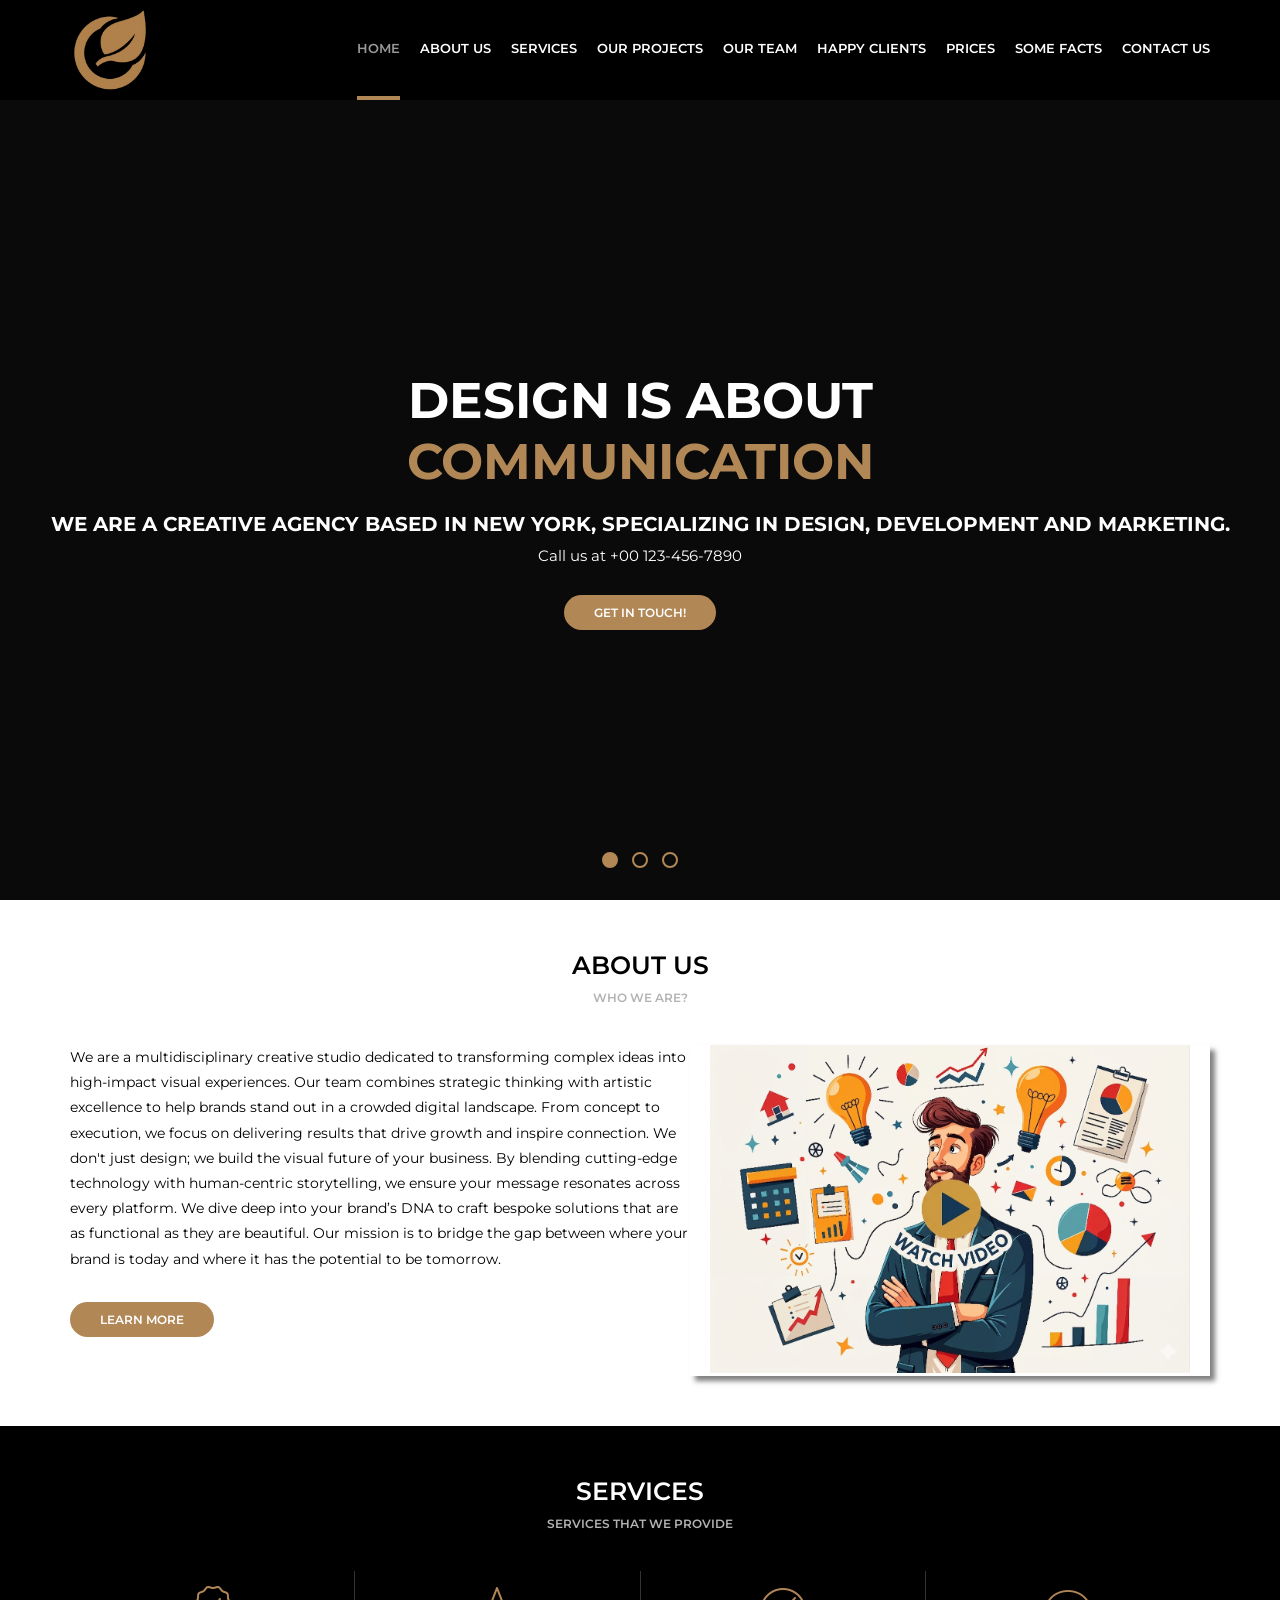
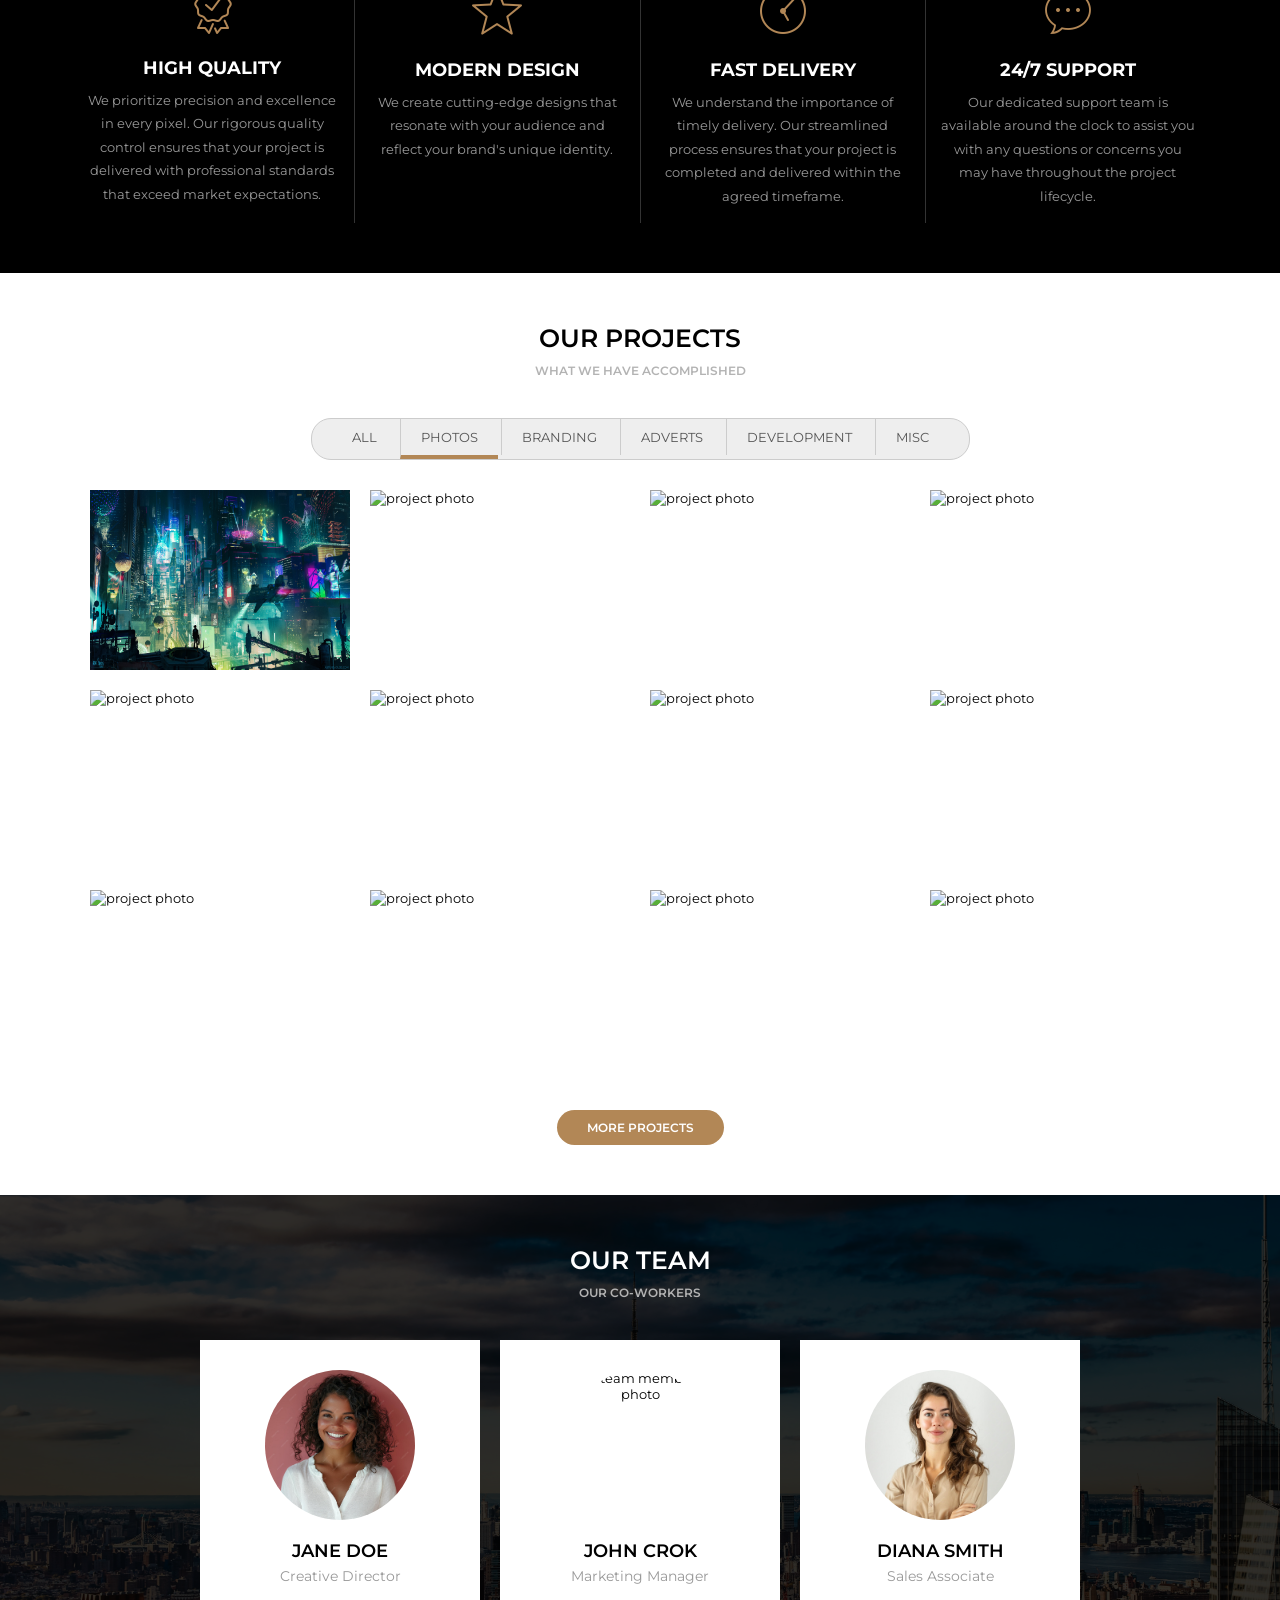
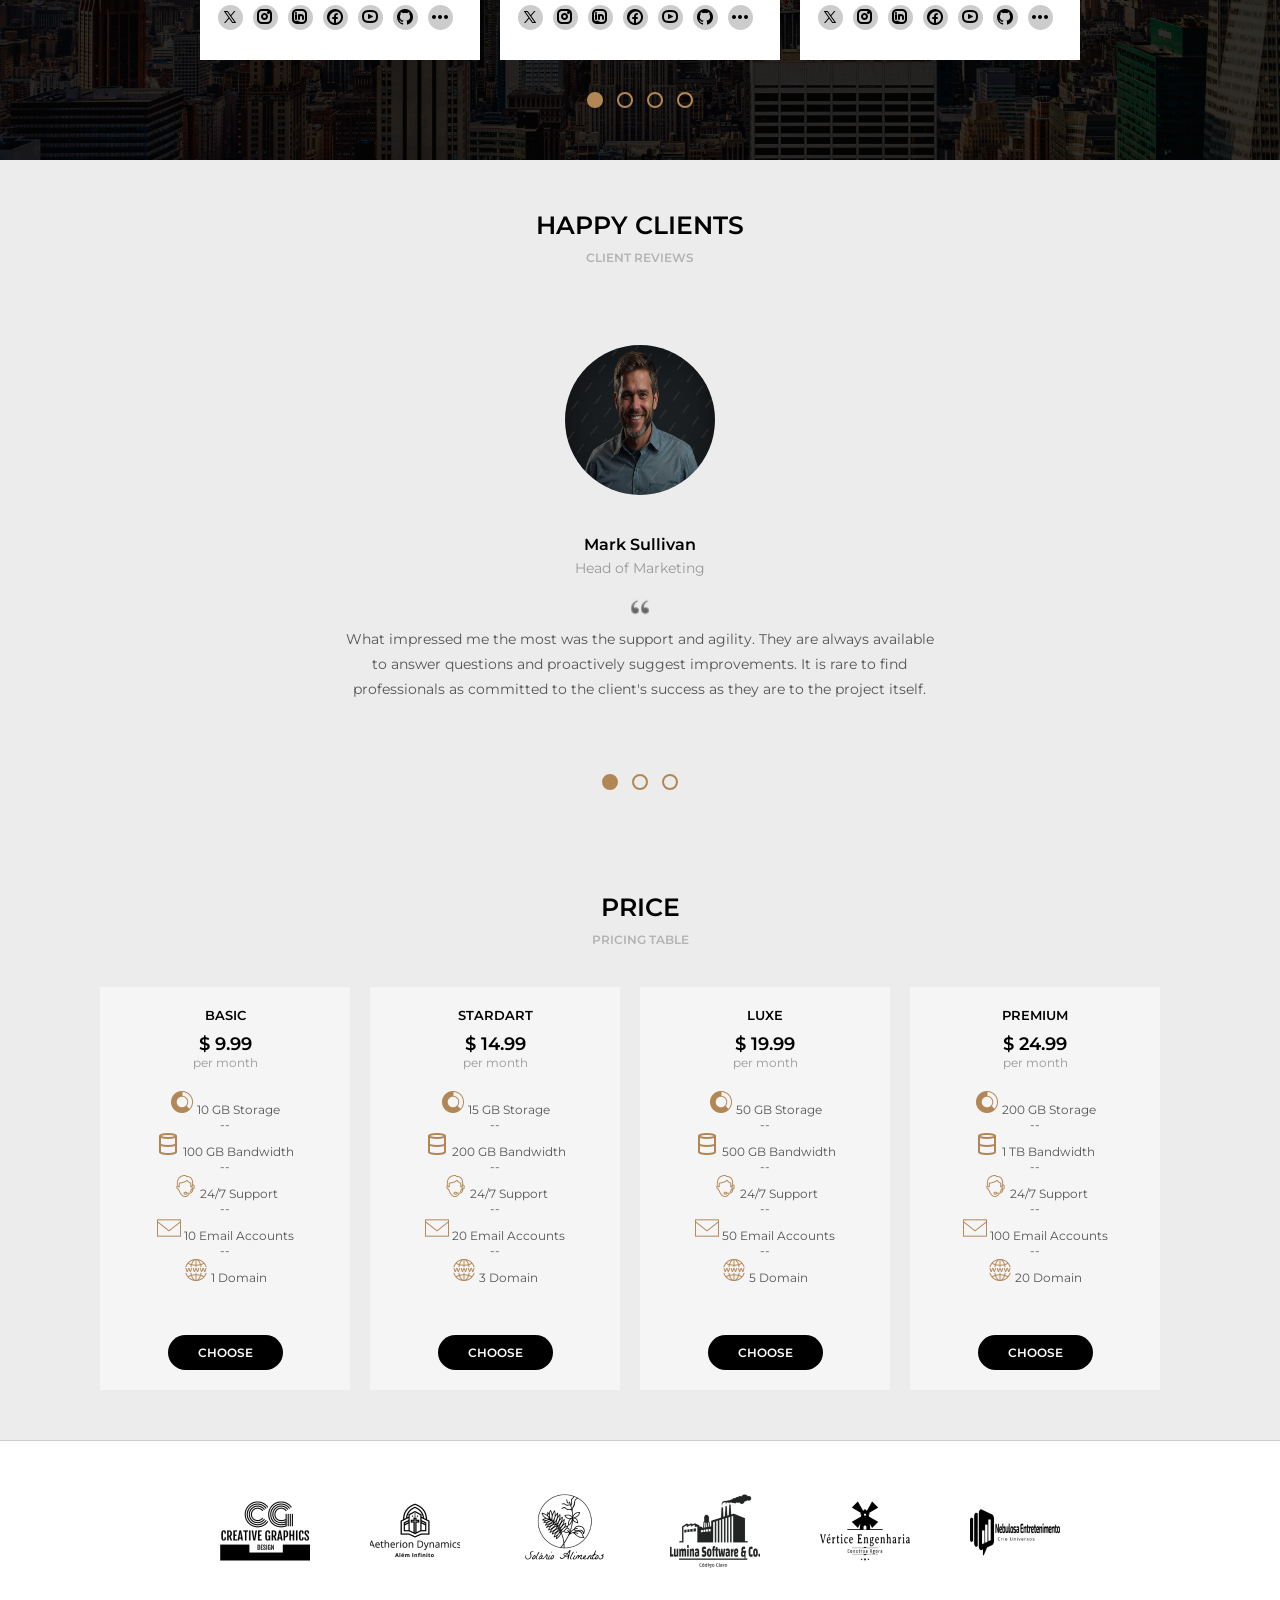
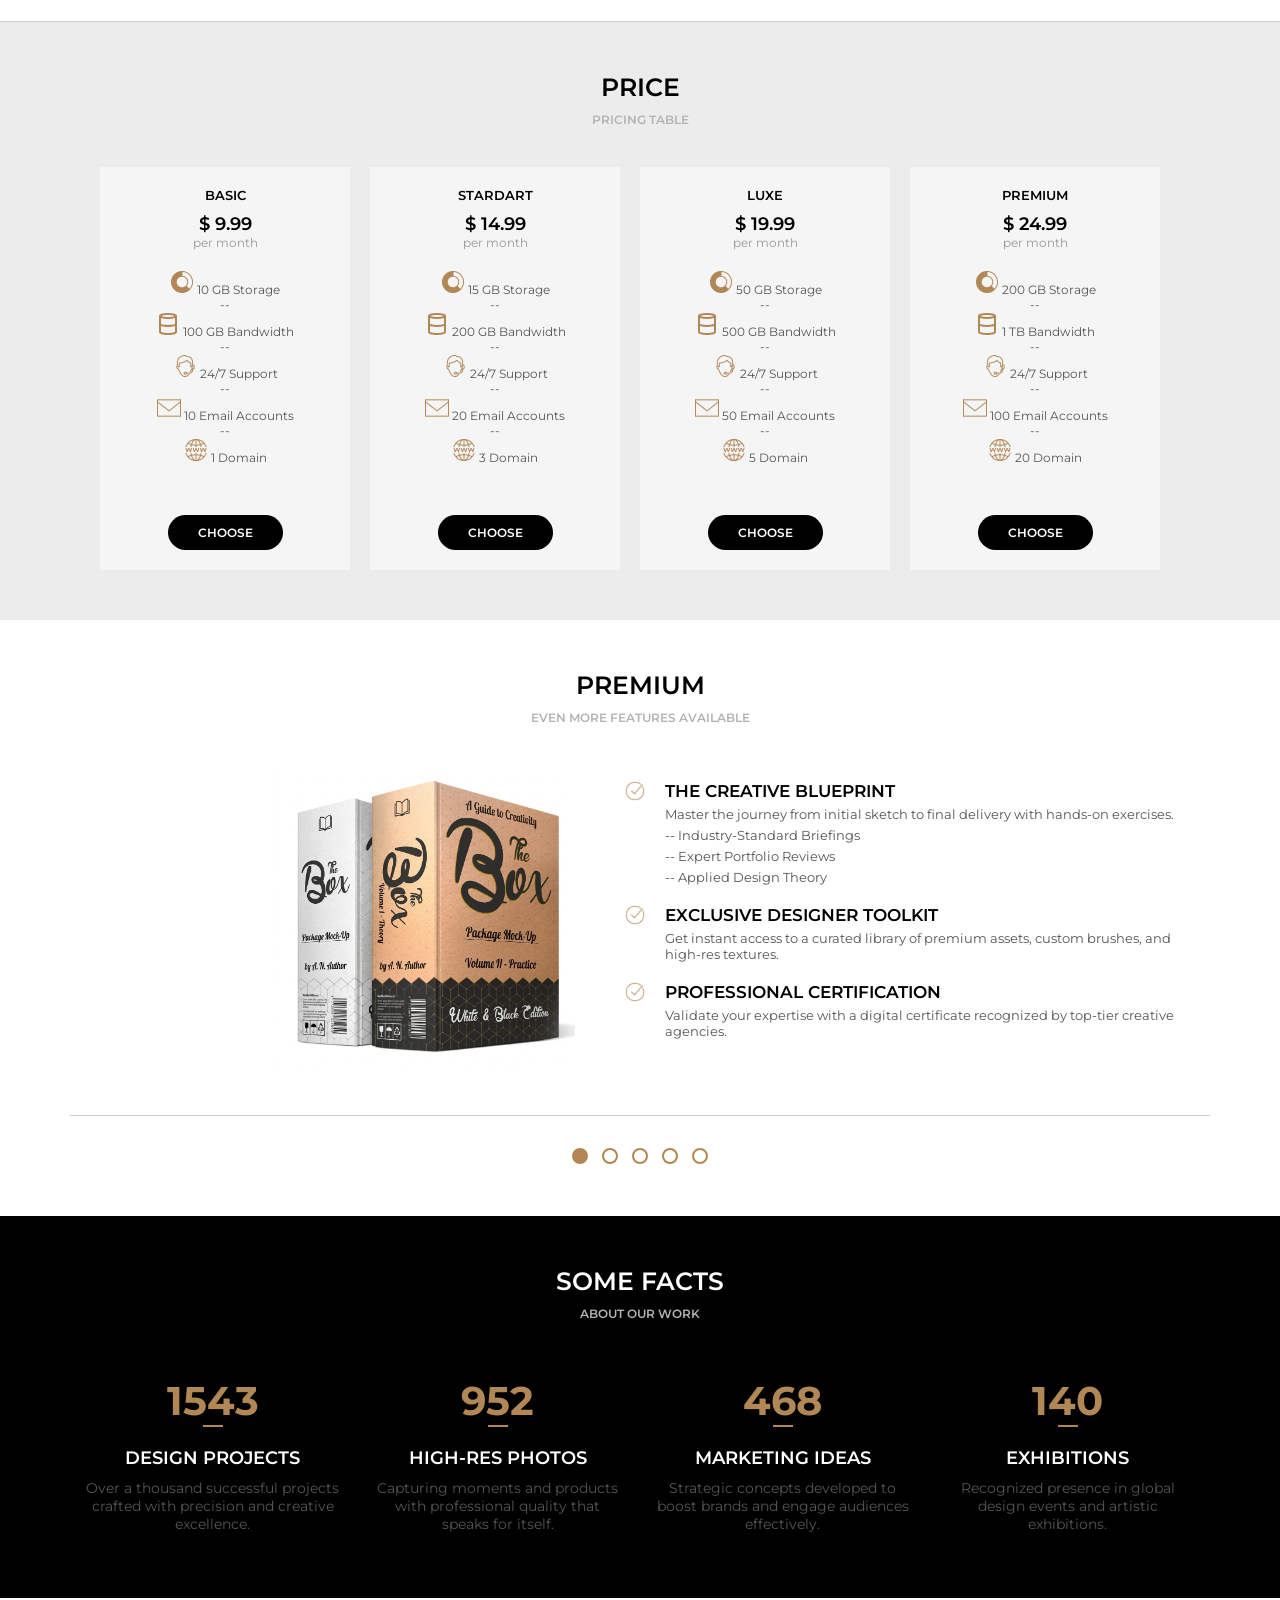
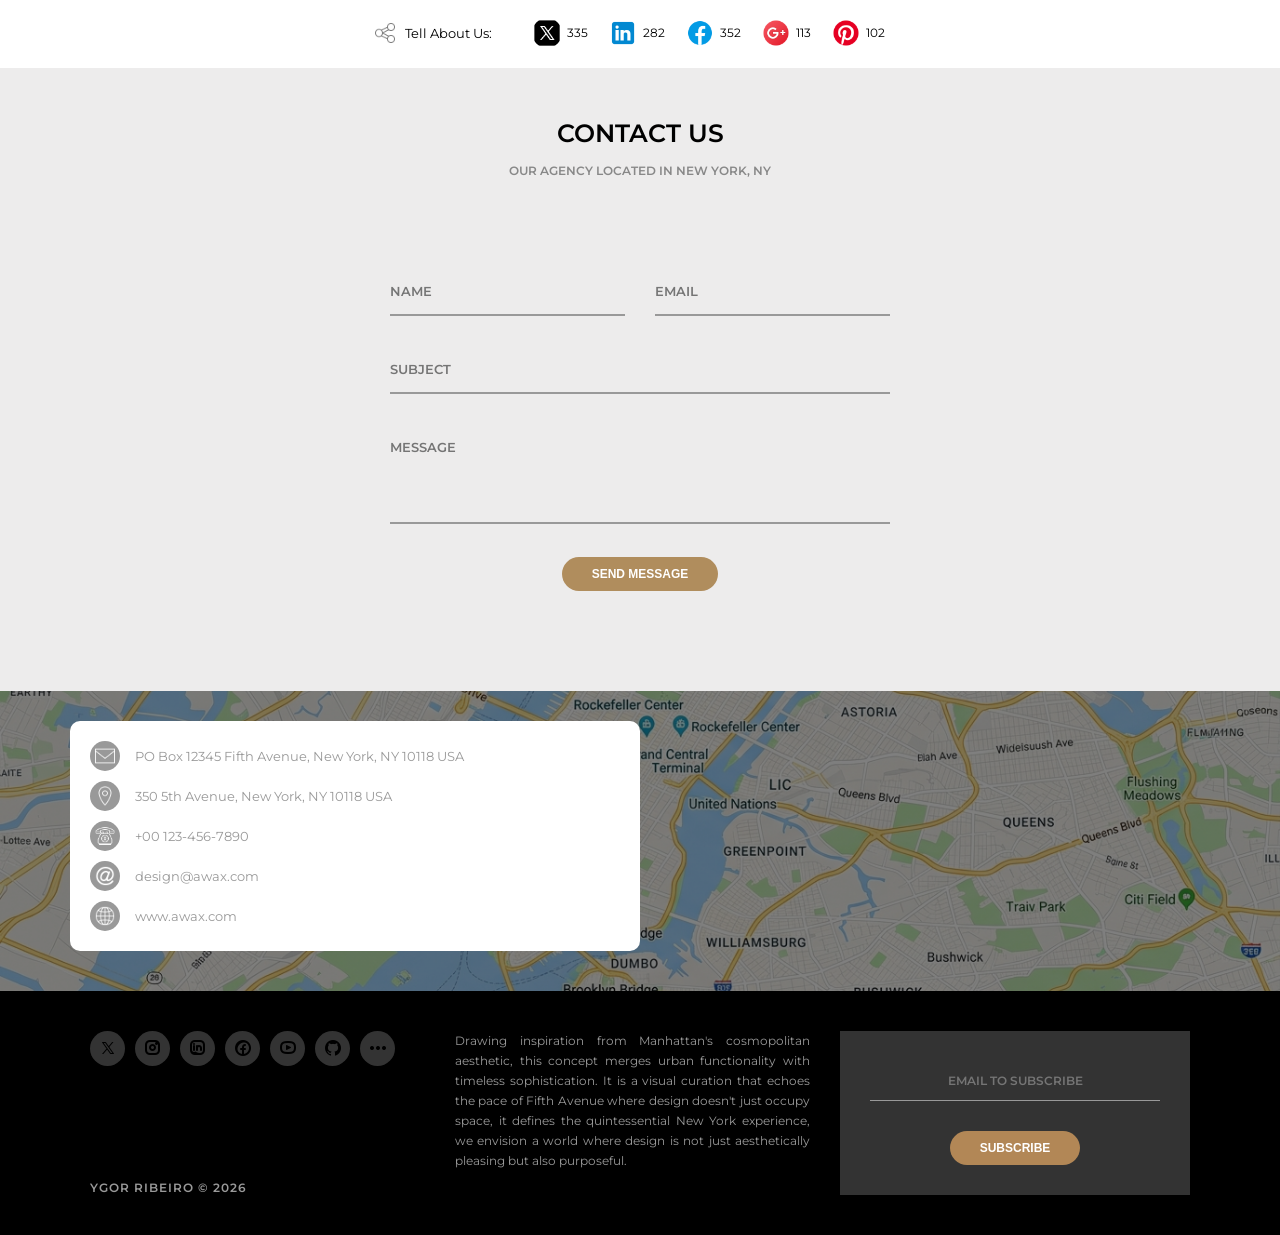
==== commit 3a6d16d1: "style: implement responsive design for mobile and tablet devices" ====
--- a/index.html
+++ b/index.html
@@ -17,24 +17,25 @@
             <div class="logoimg"></div>       
         </div>
         <div class="menu">
+            <img class="menu-opener" src="assets/images/icons8-menu-50.png"/>
             <nav>
                 <ul>
-                <li class="active"><a href="#">Home</a></li>
-                <li><a href="#">About Us</a></li>
-                <li><a href="#">Services</a></li>
-                <li><a href="#">Our Projects</a></li>
-                <li><a href="#">Our Team</a></li>
-                <li><a href="#">Happy Clients</a></li>
-                <li><a href="#">Prices</a></li>
-                <li><a href="#">Some Facts</a></li>
-                <li><a href="#">Contact Us</a></li>
+                <li class="active"><a href="#home">Home</a></li>
+                <li><a href="#about">About Us</a></li>
+                <li><a href="#services">Services</a></li>
+                <li><a href="#projects">Our Projects</a></li>
+                <li><a href="#team">Our Team</a></li>
+                <li><a href="#clients">Happy Clients</a></li>
+                <li><a href="#prices">Prices</a></li>
+                <li><a href="#facts">Some Facts</a></li>
+                <li><a href="#contact">Contact Us</a></li>
             </ul>
             </nav>
         </div>    
     </div>     
 </header>
 <main>
-    <section class="banner">
+    <section id="home" class="banner">
         <div class="sliders">
             <div class="slide">
                 <div class="slidearea">
@@ -70,7 +71,7 @@
 <section class="banner-primary" style="position: relative;">
     <a href="tel:+5511999999999" class="btn-phone-float">📞</a>
 </section>
-    <section class="default light">
+    <section id="about" class="default light">
         <div class="section-title">About Us</div>
         <div class="section-desc">Who we are?</div>
         <div class="section-content">
@@ -88,7 +89,7 @@
         </div>
 
     </section>
-    <section class="default dark">
+    <section id="services" class="default dark">
         <div class="section-title">Services</div>
         <div class="section-desc">Services that we provide</div>
         <div class="section-content">
@@ -116,7 +117,7 @@
             </div>           
         </div>
     </section>
-    <section class="default light">
+    <section id="projects" class="default light">
         <div class="section-title">Our Projects</div>
         <div class="section-desc">What we have accomplished</div>
         <div class="section-content">
@@ -245,7 +246,7 @@
             </div>
         </div>
     </section>
-    <section class="default dark bg-team">
+    <section id="team" class="default dark bg-team">
         <div class="section-team-area">
             <div class="section-title">Our Team</div>
             <div class="section-desc">Our Co-Workers</div>
@@ -326,7 +327,7 @@
                 </div>
         </div>
     </section>
-    <section class="default clients">
+    <section id="clients" class="default clients">
         <div class="section-title">Happy Clients</div>
         <div class="section-desc">Client Reviews</div>
         <div class="section-content">
@@ -368,6 +369,62 @@
             </div>
             
 
+    </section>
+    <section id="prices" class="default clients">
+        <div class="section-title">Price</div>
+        <div class="section-desc">Pricing Table</div>
+        <div class="section-content">
+            <div class="section-price">
+                <div class="section-price--item">
+                    <div class="section-price--itemtitle">Basic</div>
+                    <div class="section-price--itemprice">$ 9.99</div>
+                    <div class="section-price--itemperiod">per month</div>
+                    <div class="section-price--itempoints">
+                        <p><img src="assets/images/icons8-storage-24.png"/> 10 GB Storage<br>--</p>
+                        <p><img src="assets/images/icons8-bandwidth-24.png"/> 100 GB Bandwidth<br>--</p>
+                        <p><img src="assets/images/icons8-online-support-24.png"/> 24/7 Support<br>--</p>
+                        <p><img src="assets/images/icons8-new-message-24.png"/>   10 Email Accounts<br>--</p>
+                        <p><img src="assets/images/icons8-domain-24.png"/> 1 Domain</p>
+                        </div><a href="" class="button-dark">Choose</a>
+                </div>
+                <div class="section-price--item">
+                    <div class="section-price--itemtitle">Stardart</div>
+                    <div class="section-price--itemprice">$ 14.99</div>
+                    <div class="section-price--itemperiod">per month</div>
+                    <div class="section-price--itempoints">
+                        <p><img src="assets/images/icons8-storage-24.png"/> 15 GB Storage<br>--</p>
+                        <p><img src="assets/images/icons8-bandwidth-24.png"/> 200 GB Bandwidth<br>--</p>
+                        <p><img src="assets/images/icons8-online-support-24.png"/> 24/7 Support<br>--</p>
+                        <p><img src="assets/images/icons8-new-message-24.png"/>   20 Email Accounts<br>--</p>
+                        <p><img src="assets/images/icons8-domain-24.png"/> 3 Domain</p>
+                        </div><a href="" class="button-dark">Choose</a>
+                </div>
+                <div class="section-price--item">
+                    <div class="section-price--itemtitle">Luxe</div>
+                    <div class="section-price--itemprice">$ 19.99</div>
+                    <div class="section-price--itemperiod">per month</div>
+                    <div class="section-price--itempoints">
+                        <p><img src="assets/images/icons8-storage-24.png"/> 50 GB Storage<br>--</p>
+                        <p><img src="assets/images/icons8-bandwidth-24.png"/> 500 GB Bandwidth<br>--</p>
+                        <p><img src="assets/images/icons8-online-support-24.png"/> 24/7 Support<br>--</p>
+                        <p><img src="assets/images/icons8-new-message-24.png"/>   50 Email Accounts<br>--</p>
+                        <p><img src="assets/images/icons8-domain-24.png"/> 5 Domain</p>
+                        </div><a href="" class="button-dark">Choose</a>
+                </div>
+                <div class="section-price--item">
+                    <div class="section-price--itemtitle">Premium</div>
+                    <div class="section-price--itemprice">$ 24.99</div>
+                    <div class="section-price--itemperiod">per month</div>
+                    <div class="section-price--itempoints">
+                        <p><img src="assets/images/icons8-storage-24.png"/> 200 GB Storage<br>--</p>
+                        <p><img src="assets/images/icons8-bandwidth-24.png"/> 1 TB Bandwidth<br>--</p>
+                        <p><img src="assets/images/icons8-online-support-24.png"/> 24/7 Support<br>--</p>
+                        <p><img src="assets/images/icons8-new-message-24.png"/>   100 Email Accounts<br>--</p>
+                        <p><img src="assets/images/icons8-domain-24.png"/> 20 Domain</p>
+                        </div><a href="" class="button-dark">Choose</a>
+                </div>
+            </div>                                            
+        </div>            
     </section>
     <section class="section-logos">
         <div class="enterprise-logos">
@@ -566,7 +623,7 @@
         </div>    
     </div> 
 </section>
-<section class="default dark">
+<section id="facts" class="default dark">
     <div class="section-title">Some facts</div>
     <div class="section-desc">About our work</div>
     <div class="section-content">
@@ -638,7 +695,7 @@
                 102
             </div>
 </section>
-<section class="default clients">
+<section id="contact" class="default clients">
         <div class="section-title">Contact Us</div>
         <div class="section-contact-desc">Our Agency Located in New York, NY</div>
         <div class="section-content">
@@ -724,10 +781,7 @@
 
             </div>
         </div>
-</footer>
-    
-
-        
+</footer>       
 <script src="assets/script.js"></script>    
 </body>
 </html>
--- a/assets/css/style.css
+++ b/assets/css/style.css
@@ -3,11 +3,15 @@
     padding: 0;
     box-sizing: border-box;
 }
+html {
+    scroll-behavior: smooth;
+}
 body {
     font-family: 'Montserrat', sans-serif;
     font-size: 13px;
     overflow-x: hidden;
 }
+
 
 header {
     height: 100px ;
@@ -33,6 +37,9 @@
     background-image: url('../images/logo.png');
     background-size: contain;
     background-repeat: no-repeat;
+}
+.menu-opener {
+        display: none;
 }
 
 .menu {
@@ -229,13 +236,6 @@
 
 
 
-
-
-
-
-
-
-
 .section-aboutus {
     display: flex;
 }
@@ -278,7 +278,10 @@
     transform: scale(1.05);
 }
 .section-service:first-child {
-    border-left: 1px solid #333;
+    border-left: none;
+}
+.section-service:last-child {
+    border-right: none;
 }
 
 .section-service h4 {
@@ -416,17 +419,15 @@
     margin: auto;
 }
 .section-team .sliders {
-    width: 1000vw;
+    display: flex;
     height: 100%;
-    display: flex;
     transition: margin-left 0.8s ease;
 }
 
 .section-team .slide {
+    flex-shrink: 0;
     width: 280px;
-    height: 100%;
     min-height: 300px;
-    display: inline-block;
     background-color: #fff;
     margin-right: 20px;
 }
@@ -647,16 +648,17 @@
 
 .section-premium {
     overflow: hidden;
+    width: 100%;
 }
 .section-premium .sliders {
-    width: 1000vw;
+    display: flex;
+    width: 100%;
     height: 100%;
     transition: margin-left 0.8s ease;
 }
+
 .section-premium .slide {
-    width: 100vw;
-    height: 100%;
-    display: inline-block;
+    min-width: 100%;
 }
 .section-premium .slidearea {
     display : flex;
@@ -1094,10 +1096,21 @@
 
 
 @media (min-width:450px) and (max-width: 800px) {
+    .menu-opener {
+        display: block;
+        width: 50px;
+        height: 60px;
+        cursor: pointer;
+        margin-right: 30px;
+    }
+    .logo {
+        margin-left: 30px;
+    }
     nav {
+        display: none;
         position: absolute;
         z-index: 99;
-        background-color: rgba(0, 0, 0, 0.8);
+        background-color: rgba(0, 0, 0, 0.9);
         width: 70vw;
         height: calc(100vh - 100px);
         top: 100px;
@@ -1106,4 +1119,511 @@
     .menu ul {
         flex-direction: column;
     }
-}
+
+    .menu li a {
+        font-weight: bold;
+        height: 40px;
+        font-size: 27px;
+        margin-left: 50px;
+        border: 0;
+    }
+    .menu li.active a {
+        border: 0;
+        color: #b28756;
+    }
+
+    .section-aboutus {
+        flex-direction: column;
+    }
+    .section-aboutus--left {
+        margin-bottom: 30px;
+        margin-right: 30px;
+        margin-left: 30px;
+        text-align: center;
+        display: flex;
+        flex-direction: column;
+        align-items: center;
+    }
+    .section-aboutus--left .button {
+        margin-top: 30px;
+    }
+    .section-aboutus--right {
+        width: auto;
+    }
+
+    .section-services {
+        flex-wrap: wrap;
+    }
+    .section-service {
+        min-width: 50%;
+        margin-bottom: 20px;
+        border: none;
+    }
+    .section-team-area {
+        width: 100%;
+    }
+    .section-team {
+        max-width: 580px;
+    }
+    .section-team .sliders {
+        width: 200%;
+    }
+    .section-team .slide {
+        flex: 0 0 25%;
+        width: 25%;
+        min-height: 300px;
+        background-color: #fff;
+        margin-right: 20px;
+    }
+
+    .section-share {
+        flex-wrap: wrap;
+        justify-content: center;
+        margin: 0 10px;
+        padding: 20px 10px;
+        gap: 10px;
+    }
+    .section-share--legend {
+        width: 100%;
+        justify-content: center;
+        margin: 0;
+        text-align: center;
+    }
+    .section-share--item {
+        margin: 0 10px 10px;
+    }
+
+    .section-projects--filters {
+        padding: 0px 10px;
+    }
+    .section-projects--filters li {
+        padding: 8px 12px;
+        font-size: 11px;
+    }
+
+    .section-projects--photos {
+        flex-direction: row;
+        align-items: flex-start;
+        justify-content: center;
+    }
+    .section-projects--photo {
+        width: 50%;
+        max-width: none;
+        display: flex;
+        justify-content: center;
+    }
+
+    .section-price {
+        flex-direction: column;
+        margin: 0 15px;
+    }
+    .section-price--item {
+        margin-right: 0;
+        margin-bottom: 20px;
+    }
+
+    .section-premium--left {
+        text-align: center;
+    }
+    .section-premium--left img {
+        width: 200px;
+        margin: 0 20px;
+    }
+
+    .section-facts {
+        flex-wrap: wrap;
+    }
+    .section-fact {
+        flex: 1;
+        min-width: 50%;
+        padding: 15px;
+    }
+
+    .section-contact {
+        max-width: 400px;
+        padding: 30px 20px;
+        margin: 0 auto;
+        text-align: center;
+    }
+    .section-contact-desc {
+        text-align: center;
+    }
+    .section-contact input[type="text"],
+    .section-contact input[type="email"],
+    .section-contact textarea {
+        text-align: center;
+    }
+    .section-contact--split {
+        flex-direction: column;
+        gap: 0;
+    }
+    .section-contact--split input {
+        margin-bottom: 30px;
+    }
+
+    .section-map {
+        height: 250px;
+        padding-top: 20px;
+        padding-bottom: 20px;
+    }
+    .section-map--info {
+        width: 80%;
+        padding: 15px;
+    }
+
+    .enterprise-logos {
+        flex-wrap: wrap;
+        gap: 30px;
+        padding: 30px 20px;
+    }
+    .enterprise-logos img {
+        height: 80px;
+    }
+
+    .area-main {
+        flex-direction: column;
+        padding: 0 20px;
+    }
+    .footer-item-area1 {
+        margin-bottom: 30px;
+    }
+    .footer-item-area2 {
+        margin-left: 0;
+        margin-bottom: 30px;
+        padding: 0;
+        text-align: left;
+    }
+    .footer-item-area3 {
+        flex: 1;
+        min-width: auto;
+        max-width: 100%;
+    }
+
+    .banner h1 {
+        font-size: 35px;
+    }
+    .banner h2 {
+        font-size: 18px;
+    }
+    .banner h3 {
+        font-size: 14px;
+    }
+
+    .default {
+        width: 100%;
+        padding-left: 15px;
+        padding-right: 15px;
+    }
+    .default .section-title {
+        font-size: 20px;
+    }
+    .default .section-desc {
+        font-size: 11px;
+    }
+
+    .section-aboutus--right {
+        margin: 0 auto;
+    }
+    .section-aboutus--right img {
+        width: 100%;
+        max-width: 400px;
+    }
+
+    .btn-phone-float {
+        right: 20px;
+    }
+
+    .btn-back-top {
+        left: 20px;
+    }
+
+
+    .section-premium {
+        overflow-x: hidden;
+    }
+
+    .section-premium .slidearea {
+        flex-direction: column;
+        padding: 30px 20px;
+        box-sizing: border-box;
+    }
+
+    .section-premium--left img {
+        width: 220px;
+        margin: 0;
+    }
+
+    .section-premium--right {
+        width: 100%;
+        margin-right: 0;
+    }
+
+}
+@media (max-width: 450px) {
+    .menu-opener {
+        display: block;
+        width: 50px;
+        height: 60px;
+        cursor: pointer;
+        margin-right: 30px;
+    }
+    .logo {
+        margin-left: 30px;
+    }
+    nav {
+        display: none;
+        position: absolute;
+        z-index: 99;
+        background-color: rgba(0, 0, 0, 0.9);
+        width: 100%;
+        height: calc(100vh - 100px);
+        top: 100px;
+        right: 0;
+    }
+    .menu ul {
+        flex-direction: column;
+    }
+
+    .menu li a {
+        font-weight: bold;
+        height: 80px;
+        font-size: 20px;
+        margin-left: 50px;
+        border: 0;
+    }
+    .menu li.active a {
+        border: 0;
+        color: #b28756;
+    }
+
+    .section-aboutus {
+        flex-direction: column;
+    }
+    .section-aboutus--left {
+        margin-bottom: 30px;
+        margin-right: 30px;
+        margin-left: 30px;
+        text-align: center;
+        display: flex;
+        flex-direction: column;
+        align-items: center;
+    }
+    .section-aboutus--left .button {
+        margin-top: 30px;
+    }
+    .section-aboutus--right {
+        width: auto;
+    }
+
+    .section-services {
+        flex-wrap: wrap;
+    }
+    .section-service {
+        min-width: 50%;
+        margin-bottom: 20px;
+        border: none;
+    }
+    .section-team-area {
+        width: 100%;
+    }
+    .section-team {
+        max-width: 280px;
+    }
+
+    .section-share {
+        flex-wrap: wrap;
+        justify-content: center;
+        margin: 0 10px;
+        padding: 20px 10px;
+        gap: 10px;
+    }
+    .section-share--legend {
+        width: 100%;
+        justify-content: center;
+        margin: 0;
+        text-align: center;
+    }
+    .section-share--item {
+        margin: 0 10px 10px;
+    }
+
+    .section-projects--filters {
+        padding: 0px 10px;
+        margin-left: 30px;
+        margin-right: 30px;
+    }
+    .section-projects--filters li {
+        padding: 8px 12px;
+        font-size: 11px;
+    }
+
+    .section-projects--photos {
+        flex-direction: row;
+        align-items: flex-start;
+        justify-content: center;
+    }
+    .section-projects--photoarea {
+    width: 100%;
+    height: 180px;
+    position: relative;
+    overflow: hidden;
+}
+
+    .section-projects--photoarea img {
+    width: 100%;
+    height: auto;
+}
+
+    .section-price {
+        flex-direction: column;
+        margin: 0 15px;
+    }
+    .section-price--item {
+        margin-right: 0;
+        margin-bottom: 20px;
+    }
+
+    .section-premium--left {
+        text-align: center;
+    }
+    .section-premium--left img {
+        width: 200px;
+        margin: 0 20px;
+    }
+
+    .section-facts {
+        flex-wrap: wrap;
+    }
+    .section-fact {
+        flex: 1;
+        min-width: 50%;
+        padding: 15px;
+    }
+
+    .section-contact {
+        max-width: 400px;
+        padding: 30px 20px;
+        margin: 0 auto;
+        text-align: center;
+    }
+    .section-contact-desc {
+        text-align: center;
+    }
+    .section-contact input[type="text"],
+    .section-contact input[type="email"],
+    .section-contact textarea {
+        text-align: center;
+    }
+    .section-contact--split {
+        flex-direction: column;
+        gap: 0;
+    }
+    .section-contact--split input {
+        margin-bottom: 30px;
+    }
+
+    .section-map {
+    min-height: 250px;
+    height: auto;
+}
+    .section-map--info {
+        width: 80%;
+        padding: 15px;
+    }
+
+    .enterprise-logos {
+        flex-wrap: wrap;
+        gap: 30px;
+        padding: 30px 20px;
+    }
+    .enterprise-logos img {
+        height: 80px;
+    }
+
+    .area-main {
+        flex-direction: column;
+        padding: 0 20px;
+    }
+    .footer-item-area1 {
+        margin-bottom: 30px;
+    }
+    .footer-item-area2 {
+        margin-left: 0;
+        margin-bottom: 30px;
+        padding: 0;
+        text-align: left;
+    }
+    .footer-item-area3 {
+        flex: 1;
+        min-width: auto;
+        max-width: 100%;
+    }
+
+    .banner h1 {
+        font-size: 30px;
+    }
+    .banner h2 {
+        font-size: 13px;
+    }
+    .banner h3 {
+        font-size: 10px;
+    }
+
+    .default {
+        width: 100%;
+        padding-left: 15px;
+        padding-right: 15px;
+    }
+    .default .section-title {
+        font-size: 20px;
+    }
+    .default .section-desc {
+        font-size: 11px;
+    }
+
+    .section-aboutus--right {
+        margin: 0 auto;
+    }
+    .section-aboutus--right img {
+        width: 100%;
+        max-width: 400px;
+    }
+
+    .btn-phone-float {
+        right: 20px;
+    }
+
+    .btn-back-top {
+        left: 20px;
+    }
+
+
+    .section-premium {
+        overflow-x: hidden;
+    }
+    .section-premium .sliders {
+    display: flex;
+}
+
+    .section-premium .slide {
+    min-width: 100%;
+}
+    .section-premium .slidearea {
+        flex-direction: column;
+        padding: 30px 20px;
+        box-sizing: border-box;
+    }
+
+    .section-premium--left img {
+        width: 220px;
+        margin: 0;
+    }
+
+    .section-premium--right {
+        width: 100%;
+        margin-right: 0;
+    }
+
+}
+
+
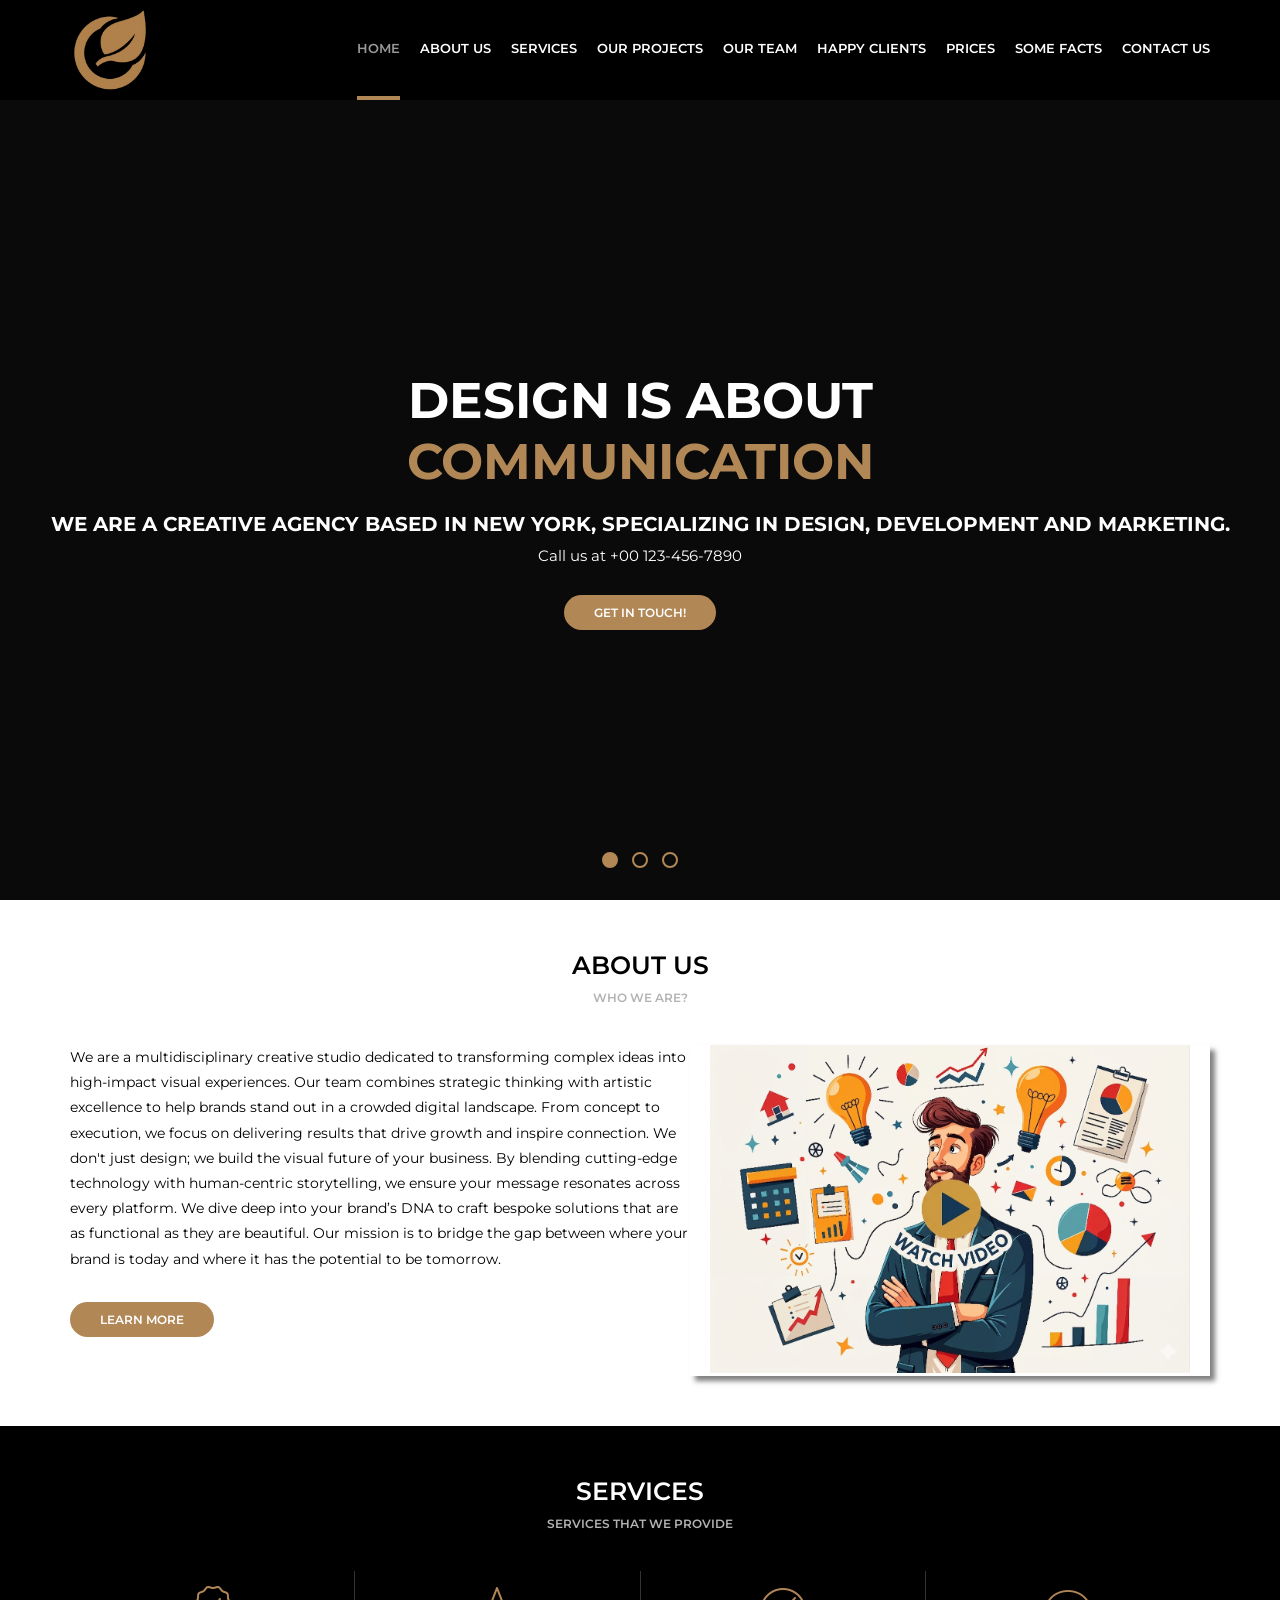
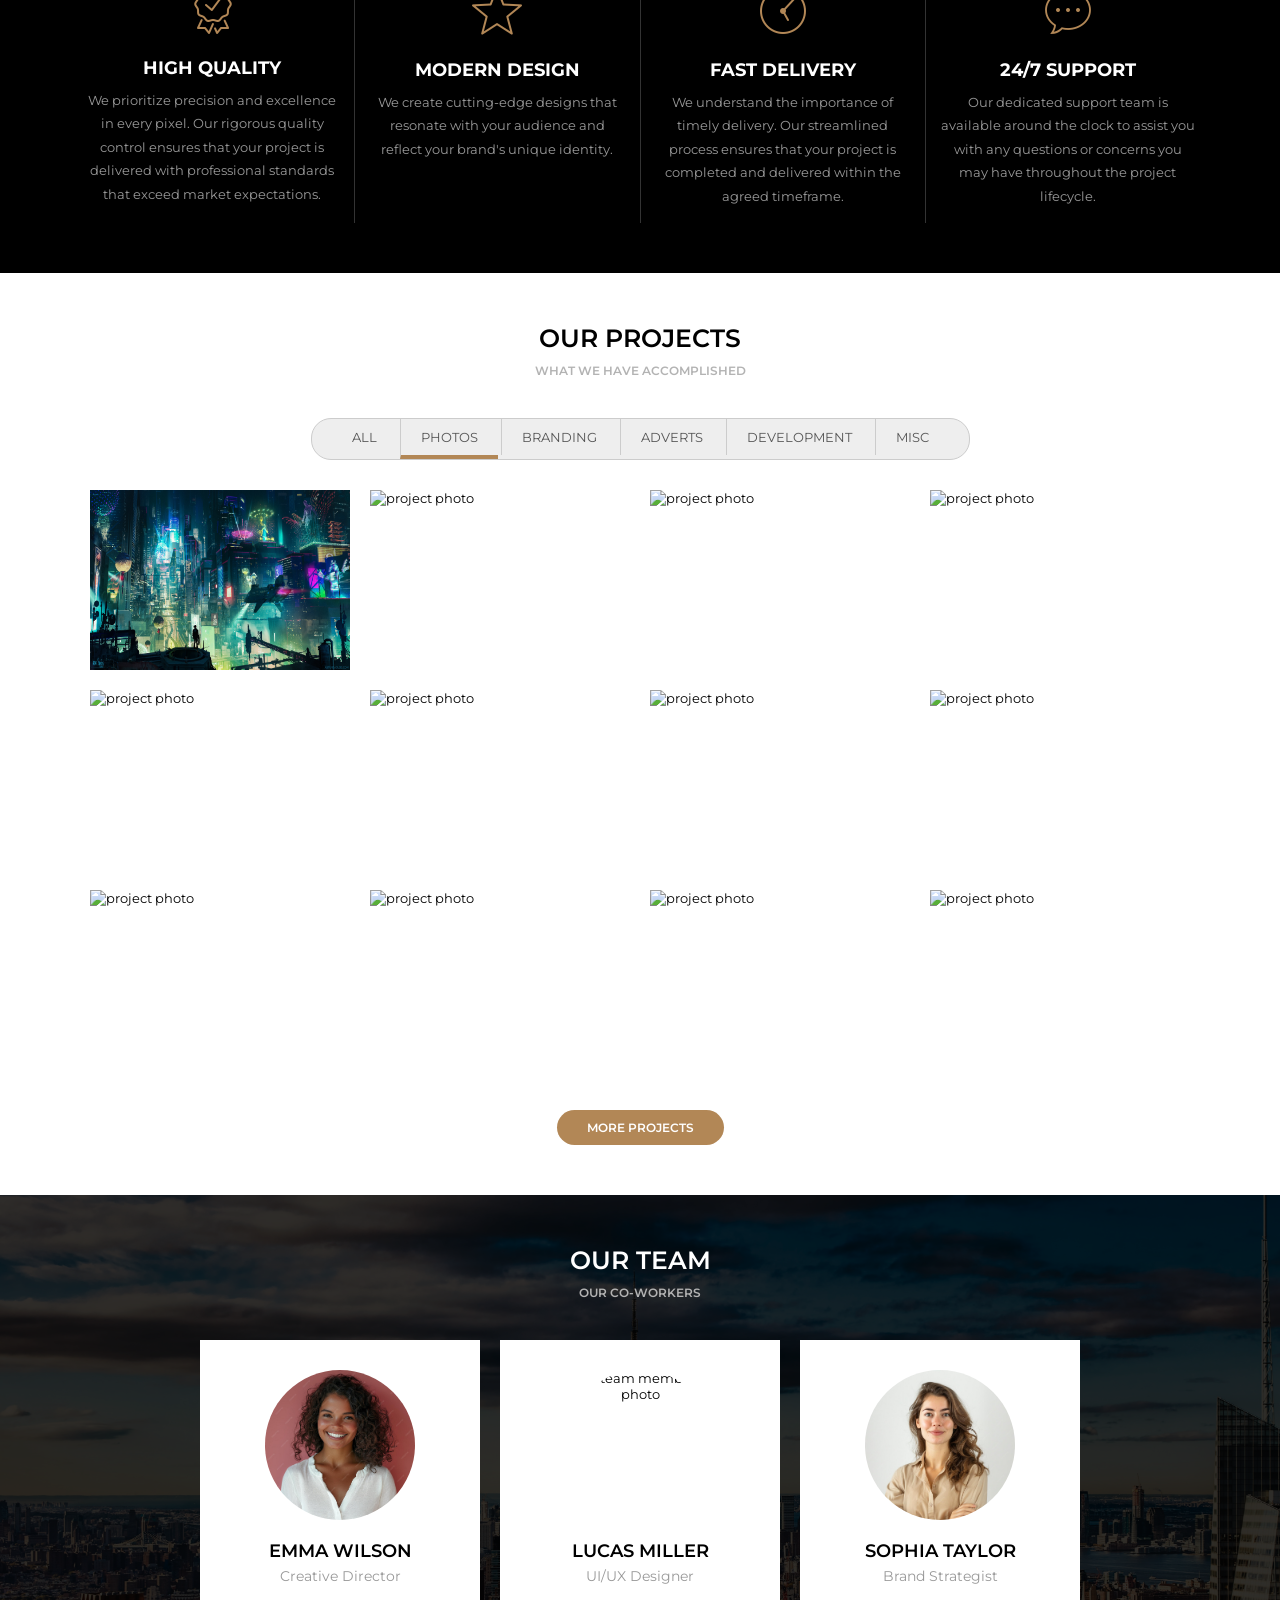
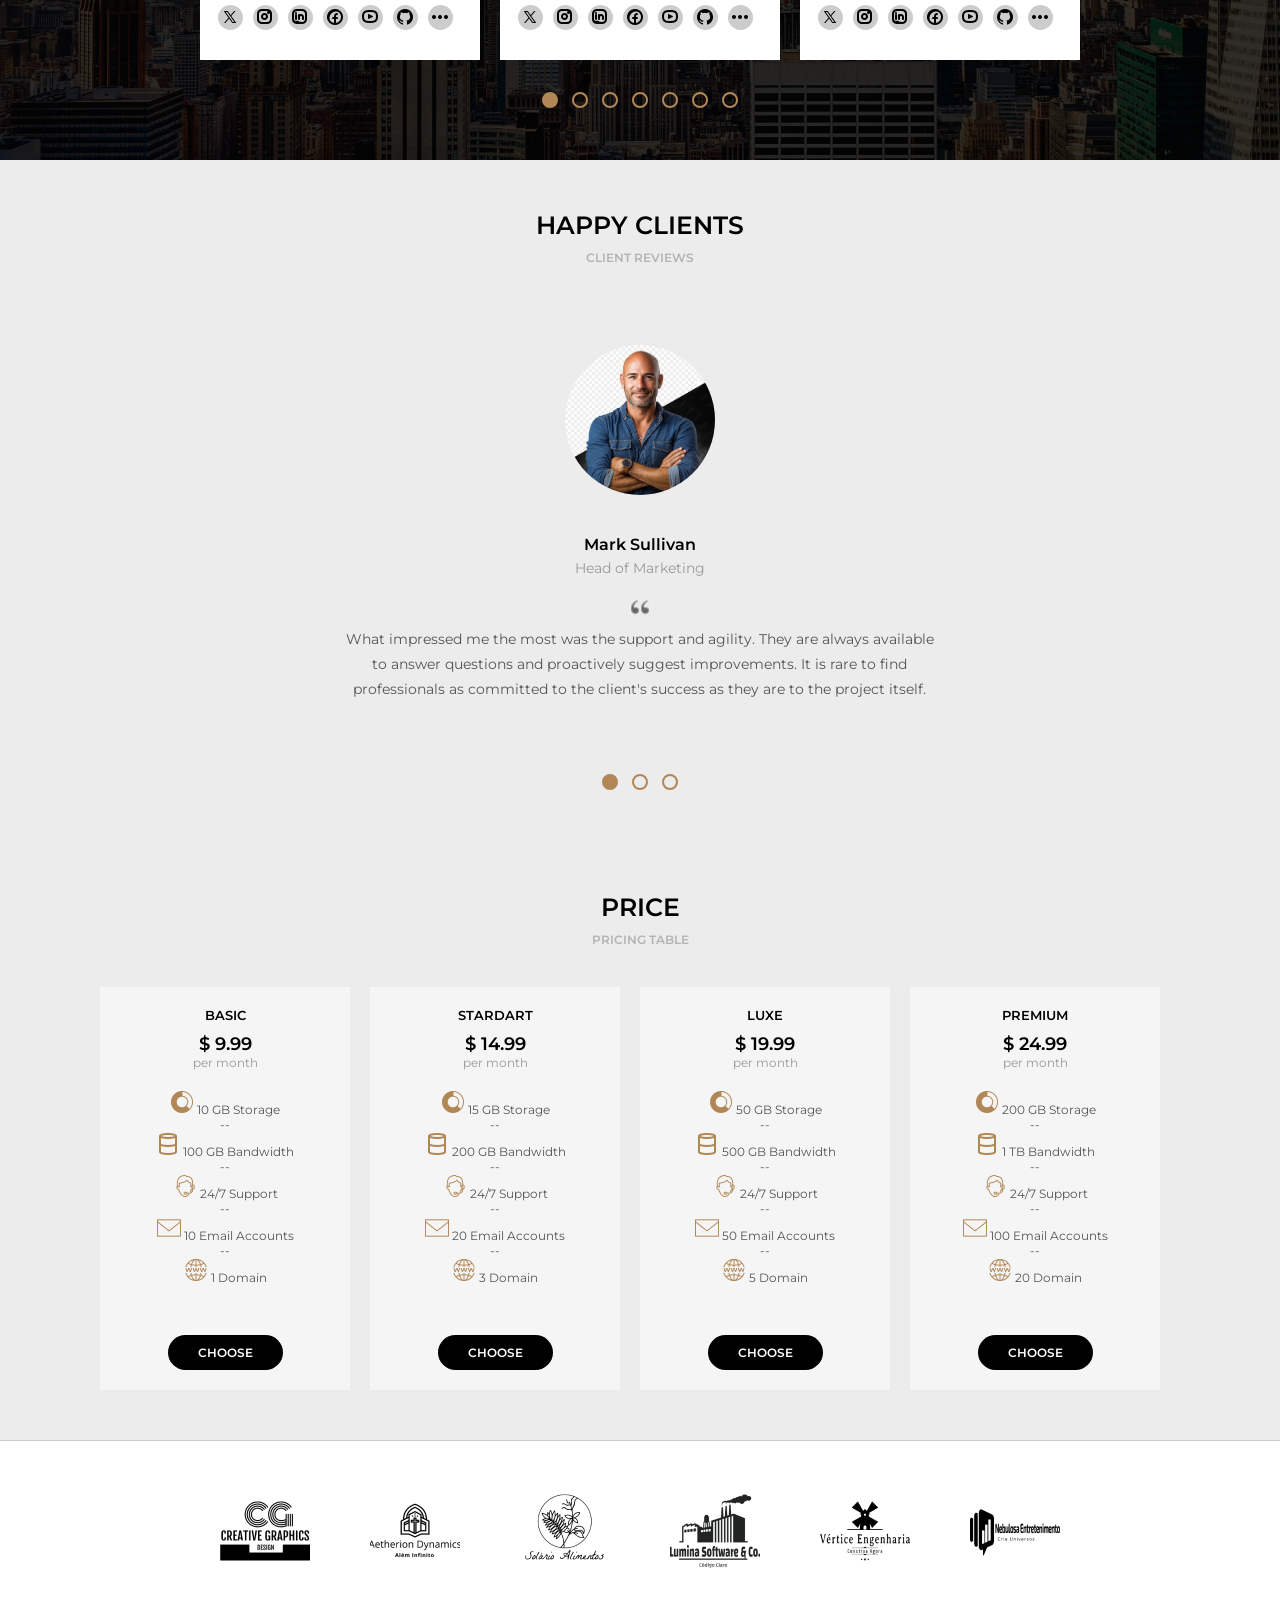
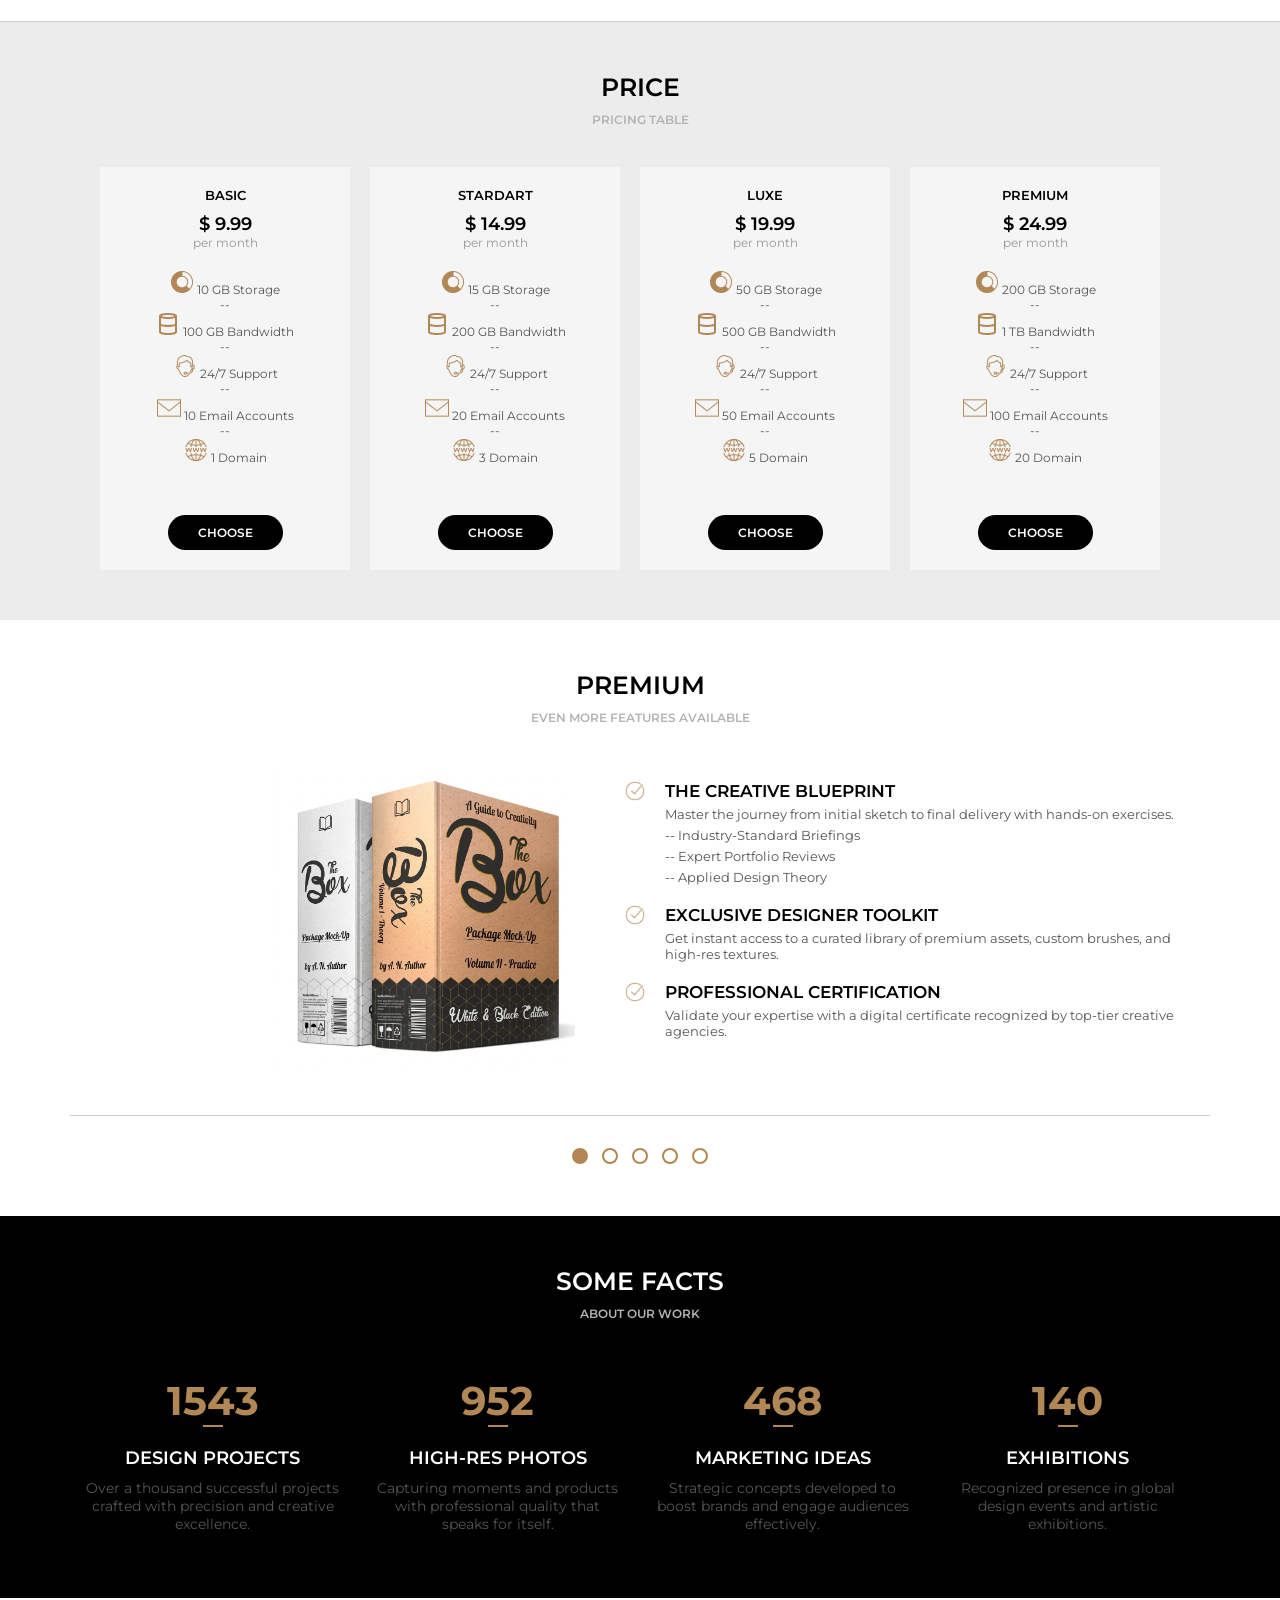
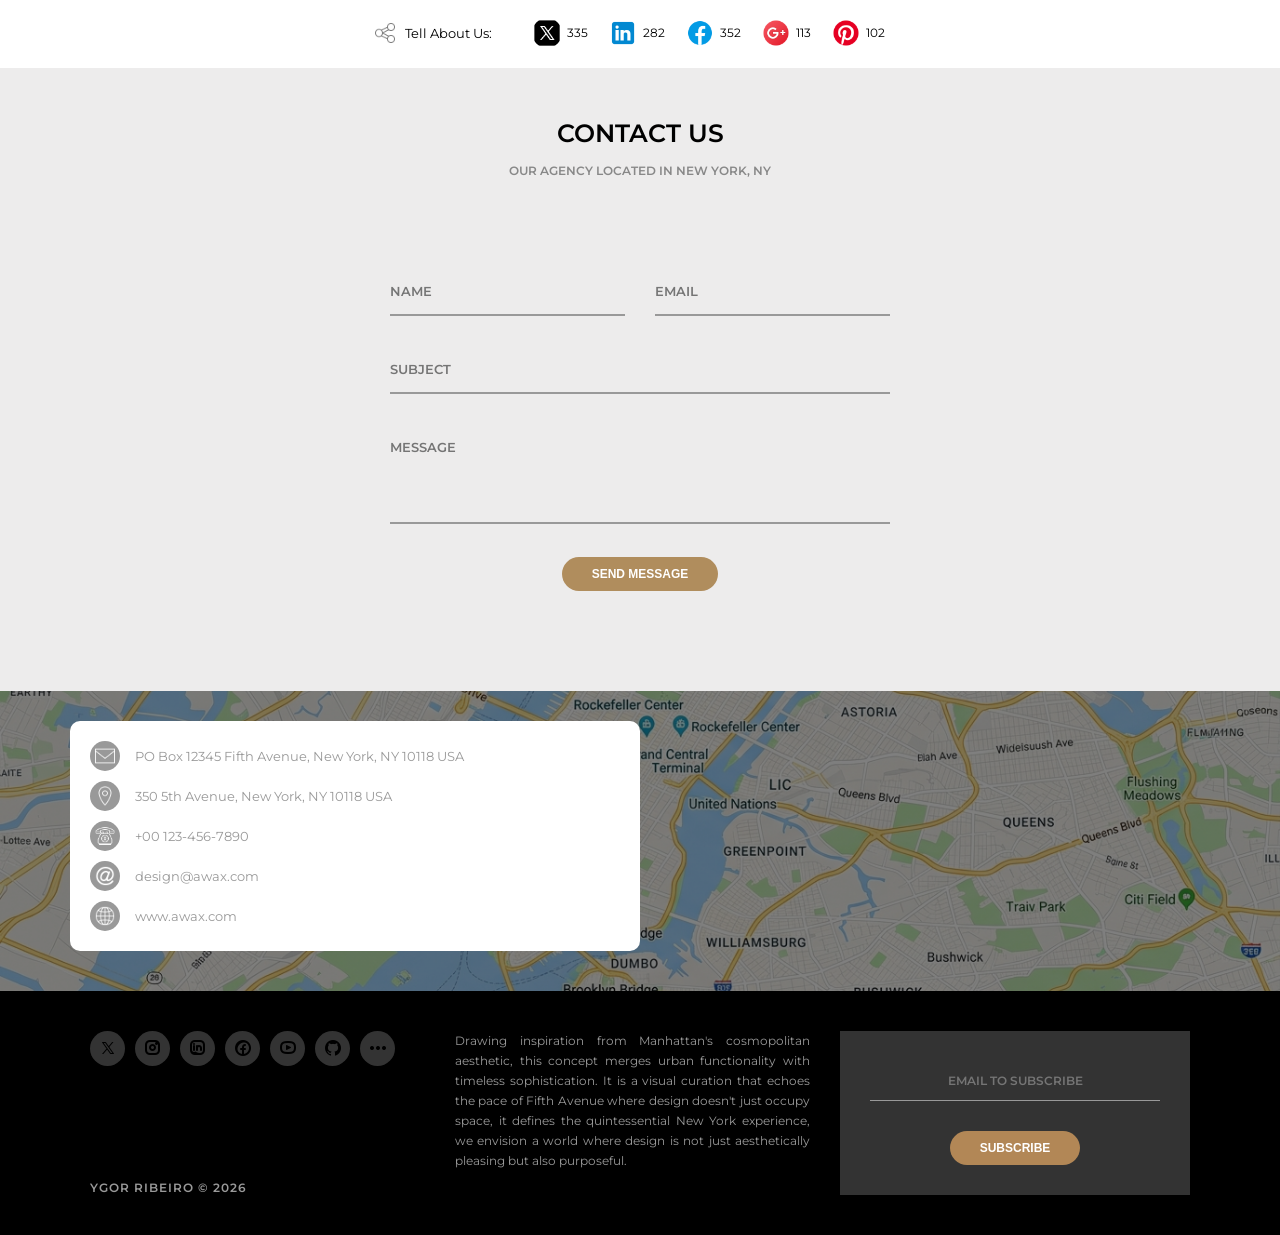
==== commit 1ce81674: "feat: complete landing page development and documentation" ====
--- a/index.html
+++ b/index.html
@@ -47,7 +47,7 @@
             </div>
             <div class="slide">
                 <div class="slidearea">
-                    <h1>Design is about<br/><span>Defereçar</span></h1>
+                    <h1>Creativity Meets<br/><span>Function</span></h1>
                     <h2>We are a creative agency based in New York, specializing in design, development and marketing.</h2>
                     <h3>Call us at +00 123-456-7890</h3>
                     <a href="" class="button">Get in touch!</a>
@@ -55,7 +55,7 @@
             </div>
             <div class="slide">
                 <div class="slidearea">
-                    <h1>Design is about<br/><span>Ocutulcar</span></h1>
+                    <h1>Where Ideas Become<br/><span>Visual</span></h1>
                     <h2>We are a creative agency based in New York, specializing in design, development and marketing.</h2>
                     <h3>Call us at +00 123-456-7890</h3>
                     <a href="" class="button">Get in touch!</a>
@@ -256,7 +256,7 @@
                         <div class="slide">
                             <div class="slidearea">
                                 <img class="section-team--avatar" src="media/mulher1.jpg" alt="team member photo">
-                                <div class="section-team--name">Jane Doe</div>
+                                <div class="section-team--name">Emma Wilson</div>
                                 <div class="section-team--job">Creative Director</div>
                                 <div class="section-team--social">
                                     <a href="#"><img src="assets/images/icons8-twitter-16.png"/></a>
@@ -272,8 +272,8 @@
                         <div class="slide">
                             <div class="slidearea">
                                 <img class="section-team--avatar" src="media/homem1.jpg" alt="team member photo">
-                                <div class="section-team--name">John Crok</div>
-                                <div class="section-team--job">Marketing Manager</div>
+                                <div class="section-team--name">Lucas Miller</div>
+                                <div class="section-team--job">UI/UX Designer</div>
                                 <div class="section-team--social">
                                     <a href="#"><img src="assets/images/icons8-twitter-16.png"/></a>
                                     <a href="#"><img src="assets/images/icons8-instagram-16.png"/></a>
@@ -288,8 +288,8 @@
                         <div class="slide">
                             <div class="slidearea">
                                 <img class="section-team--avatar" src="media/mulher2.jpg" alt="team member photo">
-                                <div class="section-team--name">Diana Smith</div>
-                                <div class="section-team--job">Sales Associate</div>
+                                <div class="section-team--name">Sophia Taylor</div>
+                                <div class="section-team--job">Brand Strategist</div>
                                 <div class="section-team--social">
                                     <a href="#"><img src="assets/images/icons8-twitter-16.png"/></a>
                                     <a href="#"><img src="assets/images/icons8-instagram-16.png"/></a>
@@ -304,8 +304,56 @@
                         <div class="slide">
                             <div class="slidearea">
                                 <img class="section-team--avatar" src="media/homem2.jpg" alt="team member photo">
-                                <div class="section-team--name">Michael Brown</div>
-                                <div class="section-team--job">IT Specialist</div>
+                                <div class="section-team--name">Daniel Carter</div>
+                                <div class="section-team--job">Frontend Developer</div>
+                                <div class="section-team--social">
+                                    <a href="#"><img src="assets/images/icons8-twitter-16.png"/></a>
+                                    <a href="#"><img src="assets/images/icons8-instagram-16.png"/></a>
+                                    <a href="#"><img src="assets/images/icons8-linkedin-16.png"/></a>
+                                    <a href="#"><img src="assets/images/icons8-facebook-16.png"/></a>
+                                    <a href="#"><img src="assets/images/icons8-youtube-16.png"/></a>
+                                    <a href="#"><img src="assets/images/icons8-github-16.png"/></a>
+                                    <a href="#"><img src="assets/images/icons8-plus-16.png"/></a>
+                                </div>
+                            </div>
+                        </div>
+                        <div class="slide">
+                            <div class="slidearea">
+                                <img class="section-team--avatar" src="media/mulher3.jpg" alt="team member photo">
+                                <div class="section-team--name">Olivia Johnson</div>
+                                <div class="section-team--job">Social Media Manager</div>
+                                <div class="section-team--social">
+                                    <a href="#"><img src="assets/images/icons8-twitter-16.png"/></a>
+                                    <a href="#"><img src="assets/images/icons8-instagram-16.png"/></a>
+                                    <a href="#"><img src="assets/images/icons8-linkedin-16.png"/></a>
+                                    <a href="#"><img src="assets/images/icons8-facebook-16.png"/></a>
+                                    <a href="#"><img src="assets/images/icons8-youtube-16.png"/></a>
+                                    <a href="#"><img src="assets/images/icons8-github-16.png"/></a>
+                                    <a href="#"><img src="assets/images/icons8-plus-16.png"/></a>
+                                </div>
+                            </div>
+                        </div>
+                        <div class="slide">
+                            <div class="slidearea">
+                                <img class="section-team--avatar" src="media/homem3.jpg" alt="team member photo">
+                                <div class="section-team--name">Ethan Walker</div>
+                                <div class="section-team--job">Motion Designer</div>
+                                <div class="section-team--social">
+                                    <a href="#"><img src="assets/images/icons8-twitter-16.png"/></a>
+                                    <a href="#"><img src="assets/images/icons8-instagram-16.png"/></a>
+                                    <a href="#"><img src="assets/images/icons8-linkedin-16.png"/></a>
+                                    <a href="#"><img src="assets/images/icons8-facebook-16.png"/></a>
+                                    <a href="#"><img src="assets/images/icons8-youtube-16.png"/></a>
+                                    <a href="#"><img src="assets/images/icons8-github-16.png"/></a>
+                                    <a href="#"><img src="assets/images/icons8-plus-16.png"/></a>
+                                </div>
+                            </div>
+                        </div>
+                        <div class="slide">
+                            <div class="slidearea">
+                                <img class="section-team--avatar" src="media/mulher4.jpg" alt="team member photo">
+                                <div class="section-team--name">Mia Thompson</div>
+                                <div class="section-team--job">Art Director</div>
                                 <div class="section-team--social">
                                     <a href="#"><img src="assets/images/icons8-twitter-16.png"/></a>
                                     <a href="#"><img src="assets/images/icons8-instagram-16.png"/></a>
@@ -336,28 +384,61 @@
                     <div class="slide">
                         <div class="slidearea">
                             <img class="section-clients--avatar" src="media/homem4.jpg" alt="client photo">
-                            <div class="section-clients--name">Mark Sullivan</div>
-                            <div class="section-clients--job">Head of Marketing</div>
-                            <img class="section-clients--quote" src="assets/images/icons8-left-quotes-16.png"/>
-                            <div class="section-clients--review">What impressed me the most was the support and agility. They are always available to answer questions and proactively suggest improvements. It is rare to find professionals as committed to the client's success as they are to the project itself.</div>
+
+                            <div class="section-clients--name">
+                                Mark Sullivan
+                            </div>
+
+                            <div class="section-clients--job">
+                                Head of Marketing
+                            </div>
+
+                            <img class="section-clients--quote"
+                                src="assets/images/icons8-left-quotes-16.png"/>
+
+                            <div class="section-clients--review">
+                                What impressed me the most was the support and agility. They are always available to answer questions and proactively suggest improvements. It is rare to find professionals as committed to the client's success as they are to the project itself.
+                            </div>
                         </div>
                     </div>
                     <div class="slide">
                         <div class="slidearea">
-                            <img class="section-clients--avatar" src="media/homem1.jpg" alt="client photo">
-                            <div class="section-clients--name">Jane Doe</div>
-                            <div class="section-clients--job">Creative Director</div>
-                            <img class="section-clients--quote" src="assets/images/icons8-left-quotes-16.png"/>
-                            <div class="section-clients--review">Sed vestibulum risus vitae nibh vulputate ullamcorper. Praesent fringilla sem vel sollicitudin cursus. Vestibulum eu nunc non neque rhoncus molestie.</div>
+                            <img class="section-clients--avatar" src="media/mulher5.jpg" alt="client photo">
+
+                            <div class="section-clients--name">
+                                Emily Carter
+                            </div>
+
+                            <div class="section-clients--job">
+                                Creative Director
+                            </div>
+
+                            <img class="section-clients--quote"
+                                src="assets/images/icons8-left-quotes-16.png"/>
+
+                            <div class="section-clients--review">
+                                Working with this team was an incredible experience from beginning to end. Their creativity, attention to detail, and commitment to delivering high-quality results exceeded all expectations and helped our company reach a completely new level.
+                            </div>
                         </div>
                     </div>
                     <div class="slide">
                         <div class="slidearea">
-                            <img class="section-clients--avatar" src="media/homem1.jpg" alt="client photo">
-                            <div class="section-clients--name">Mark Sullivan</div>
-                            <div class="section-clients--job">Head of Marketing</div>
-                            <img class="section-clients--quote" src="assets/images/icons8-left-quotes-16.png"/>
-                            <div class="section-clients--review">What impressed me the most was the support and agility. They are always available to answer questions and proactively suggest improvements. It is rare to find professionals as committed to the client's success as they are to the project itself.</div>
+                            <img class="section-clients--avatar" src="media/homem5.jpg" alt="client photo">
+
+                            <div class="section-clients--name">
+                                Daniel Brooks
+                            </div>
+
+                            <div class="section-clients--job">
+                                Product Manager
+                            </div>
+
+                            <img class="section-clients--quote"
+                                src="assets/images/icons8-left-quotes-16.png"/>
+
+                            <div class="section-clients--review">
+                                The professionalism and communication throughout the entire project were outstanding. Every stage was carefully planned and executed, making the process smooth, efficient, and extremely reliable for everyone involved in our business.
+                            </div>
                         </div>
                     </div>
                 </div>
@@ -367,8 +448,6 @@
                     <div class="btn"></div>
                 </div>                                       
             </div>
-            
-
     </section>
     <section id="prices" class="default clients">
         <div class="section-title">Price</div>
@@ -781,6 +860,7 @@
 
             </div>
         </div>
+    </div>
 </footer>       
 <script src="assets/script.js"></script>    
 </body>
--- a/assets/css/style.css
+++ b/assets/css/style.css
@@ -860,7 +860,7 @@
     transition: all 0.3s;
 }
 .section-map {
-    background-image: linear-gradient(rgba(0, 0, 0, 0.5), rgba(0, 0, 0, 0.5)), url('/media/mapa.png');
+    background-image: linear-gradient(rgba(0, 0, 0, 0.5), rgba(0, 0, 0, 0.5)), url('../../media/mapa.png');
     background-size: cover;
     background-position: center;
     height: 300px;
@@ -1118,11 +1118,12 @@
     }
     .menu ul {
         flex-direction: column;
+        display: inline-block;
     }
 
     .menu li a {
         font-weight: bold;
-        height: 40px;
+        height: 60px;
         font-size: 27px;
         margin-left: 50px;
         border: 0;
@@ -1382,6 +1383,7 @@
     }
     .menu ul {
         flex-direction: column;
+        display: inline-block;
     }
 
     .menu li a {
@@ -1627,3 +1629,5 @@
 }
 
 
+
+
